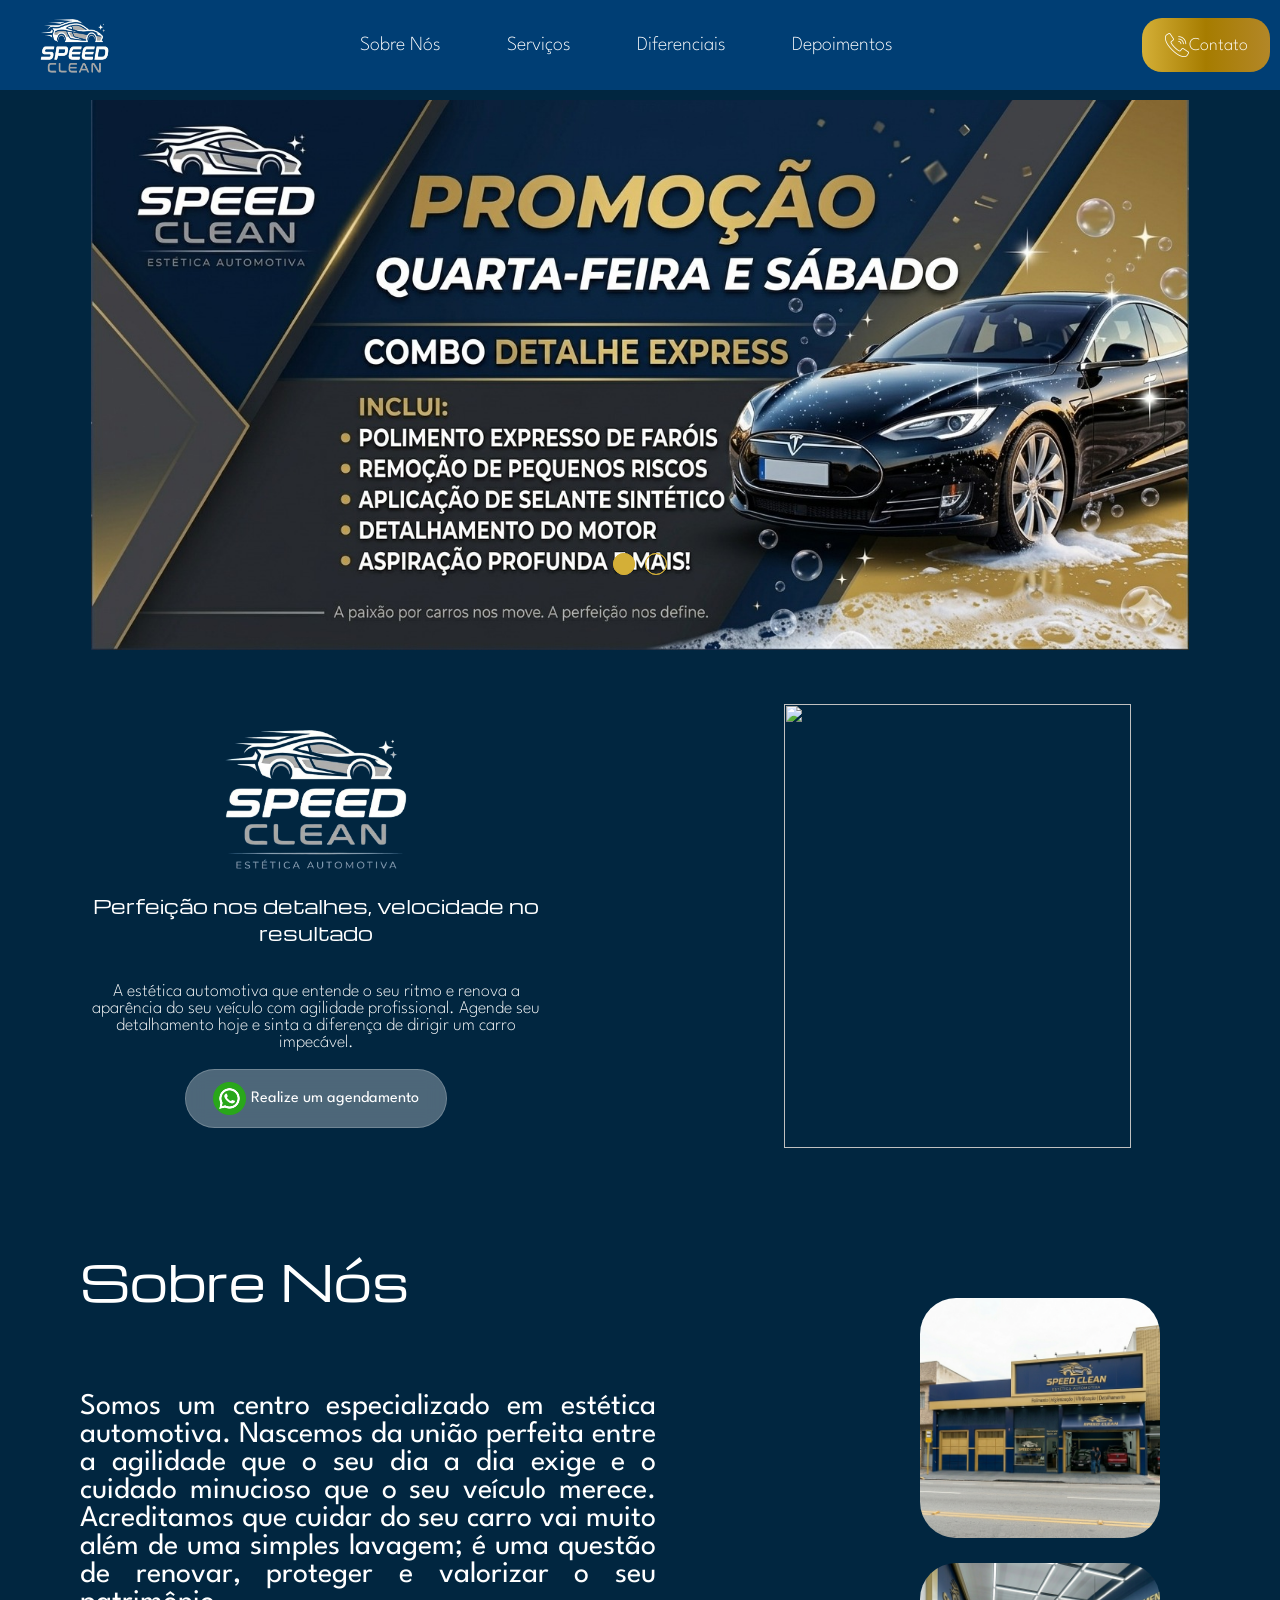
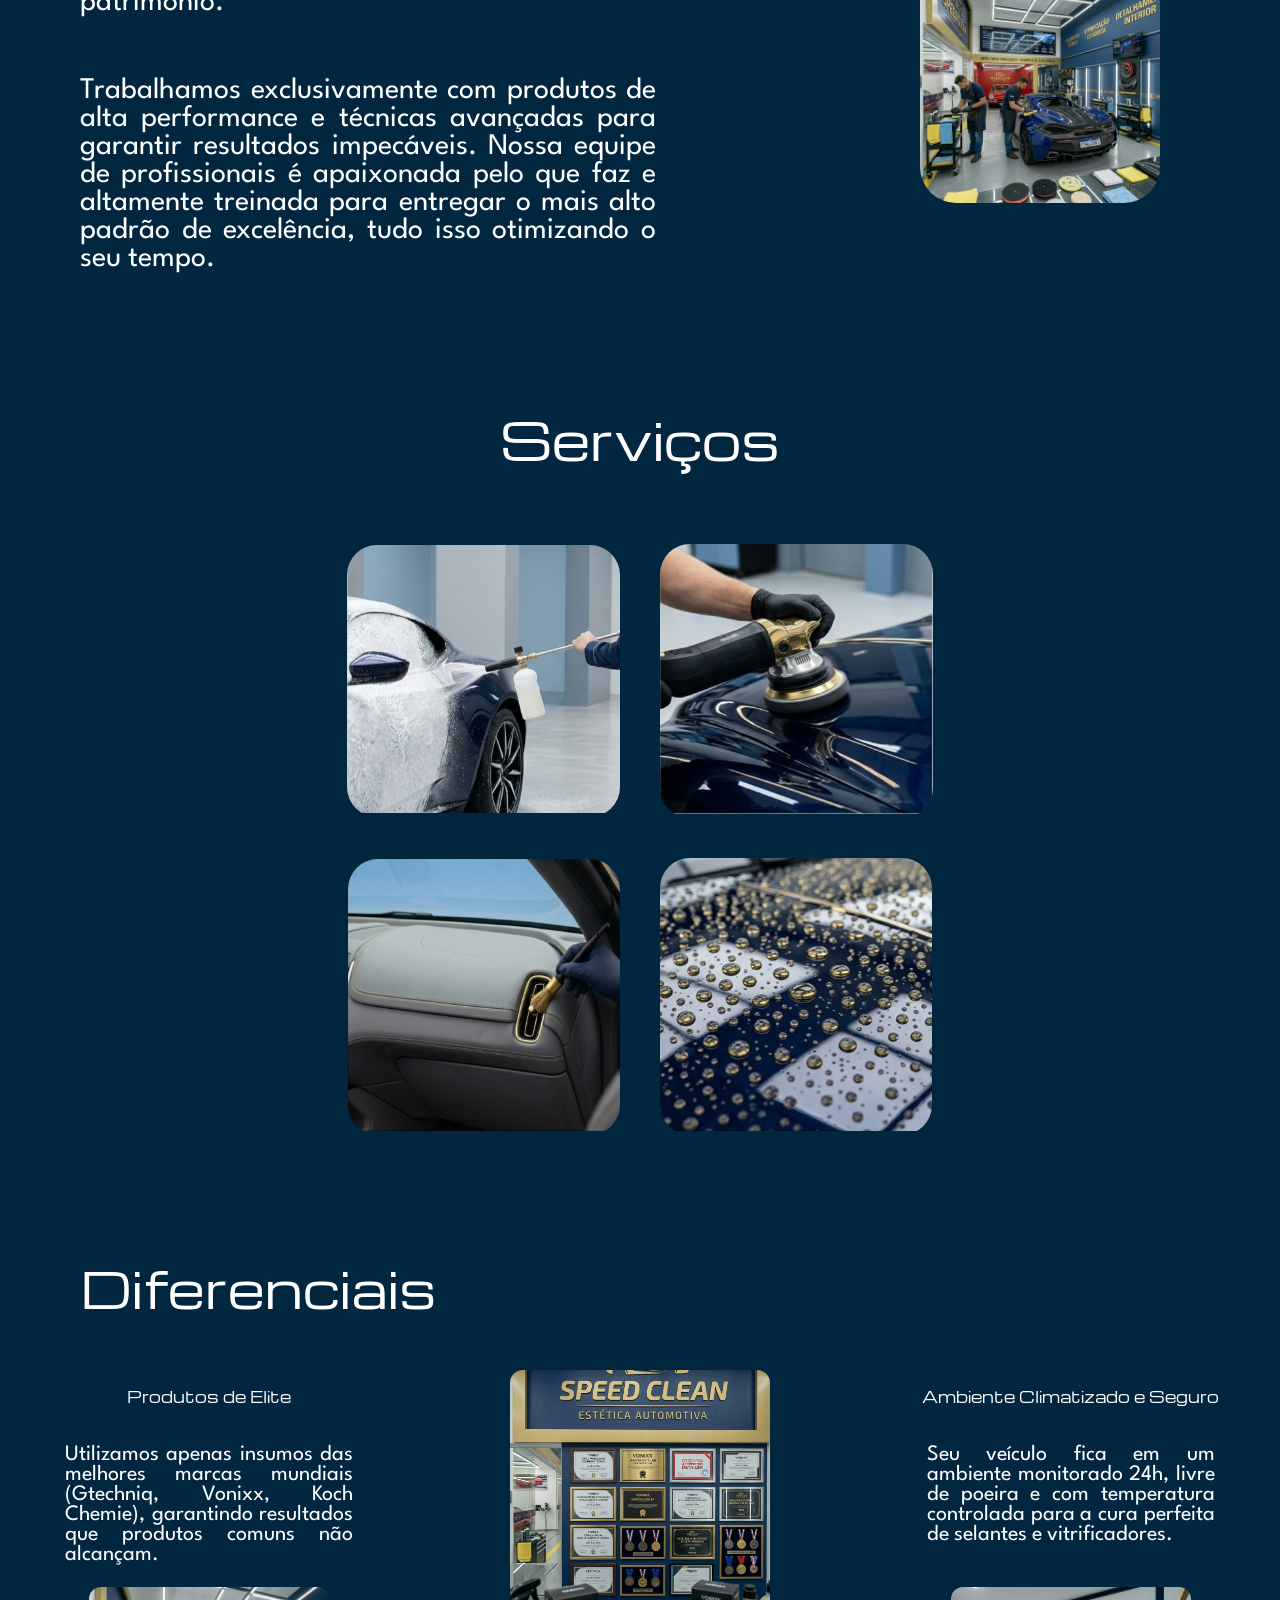
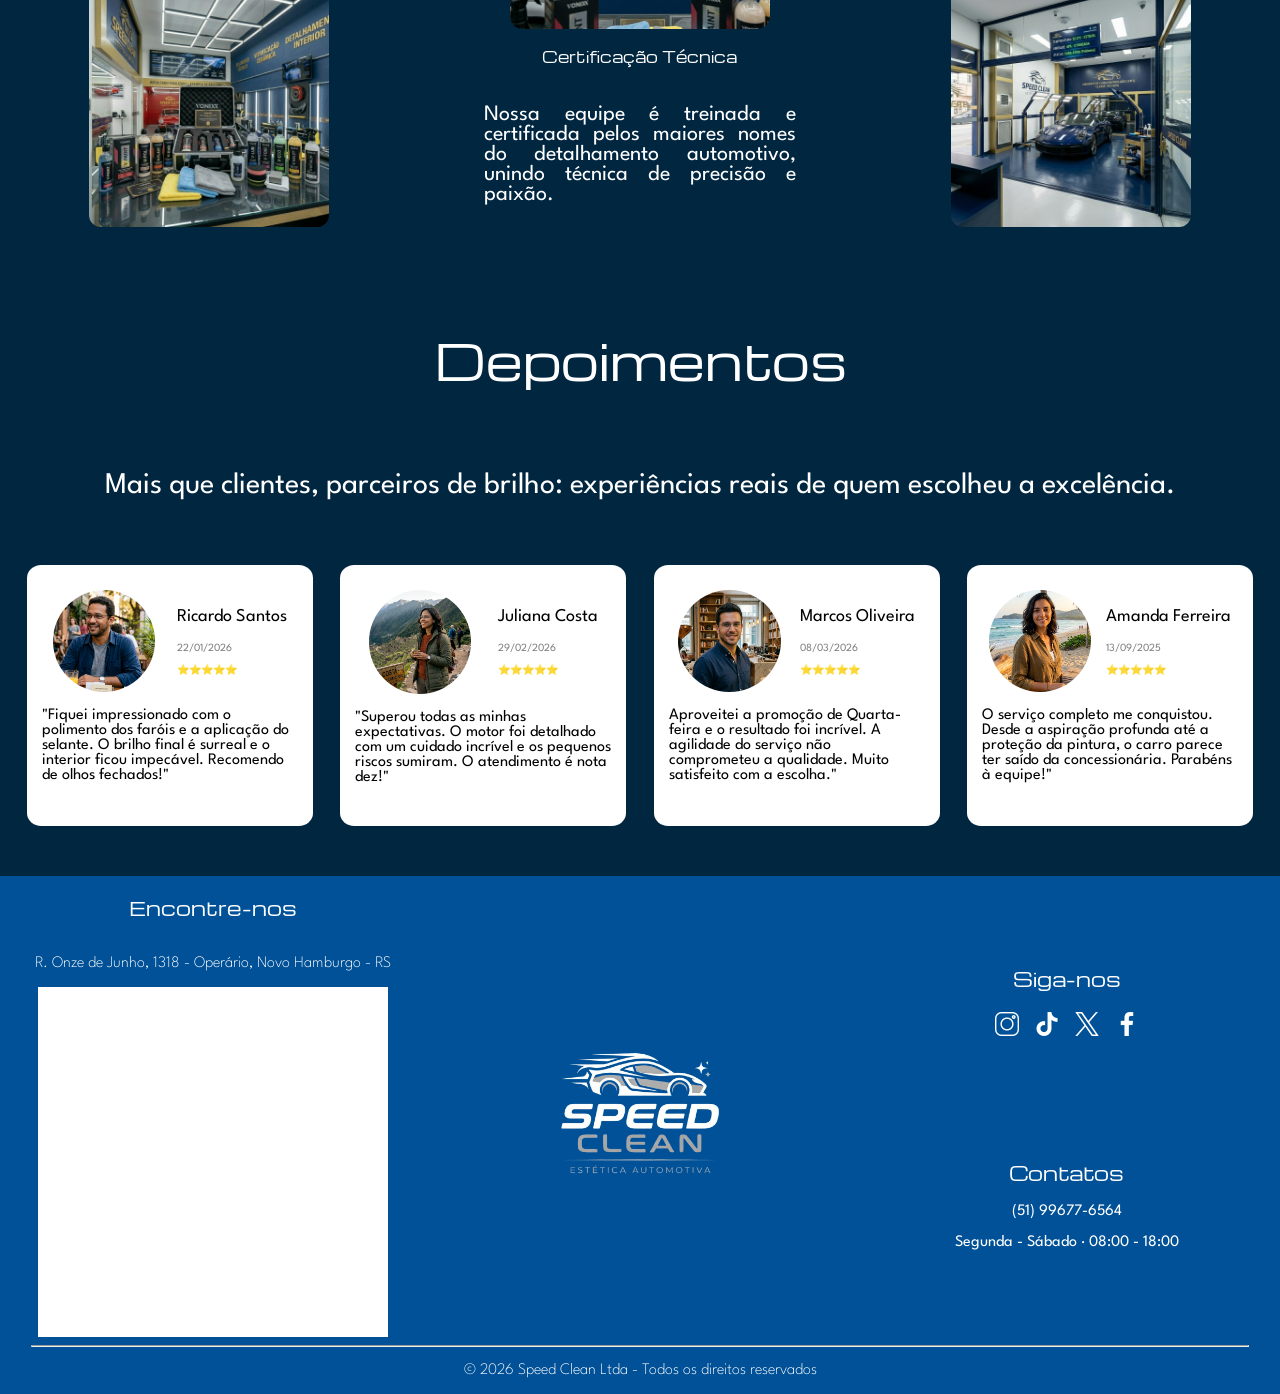
==== index.html @ b3f700a9 "alteracoes" ====
<!DOCTYPE html>
<html lang="pt-br">
<head>
    <meta charset="UTF-8">
    <meta name="viewport" content="width=device-width, initial-scale=1.0">
    <title>Speed Clean</title>
    <link rel="stylesheet" href="desktop.css">
    <link rel="stylesheet" href="mobile.css">
    <link rel="preconnect" href="https://fonts.googleapis.com">
    <link rel="preconnect" href="https://fonts.gstatic.com" crossorigin>
    <link href="https://fonts.googleapis.com/css2?family=Archivo+Black&family=League+Spartan:wght@100..900&family=Michroma&display=swap" rel="stylesheet">
    <link rel="stylesheet" href="https://fonts.googleapis.com/css2?family=Material+Symbols+Outlined:opsz,wght,FILL,GRAD@24,400,0,0&icon_names=menu" />
    <link rel="stylesheet" href="https://fonts.googleapis.com/css2?family=Material+Symbols+Rounded:opsz,wght,FILL,GRAD@24,400,0,0">
    <link rel="stylesheet" href="https://cdn.jsdelivr.net/npm/swiper@12/swiper-bundle.min.css"/>
    <script type="text/javascript">
              window.onload = function(){
              (function(d, script) {
              script = d.createElement('script');
              script.type = 'text/javascript';
              script.async = true;
              script.src = 'https://w.app/widget-v1/IRy5pf.js';
              d.getElementsByTagName('head')[0].appendChild(script);
              }(document));
              };
              </script>
</head>
<body>
    <section class="desktop">
        <header class="header">
            <div class="nav">
                <a href="index.html"><img src="images/logo_header.png" alt="logo_clara" class="logo"></a>
        
                <div class="menu">
                    <a href="#sobre-nos">Sobre Nós</a>
                    <a href="#servicos">Serviços</a>
                    <a href="#diferenciais">Diferenciais</a>
                    <a href="#depoimentos">Depoimentos</a>
                </div>
                <div class="contato"><img src="images/call.png" alt="contato"><a href="#footer">Contato</a></div>
            </div>
            <section class="slider">
                <div class="slider-content">
                    
                    <input type="radio" name="btn-radio" id="radio1">
                    <input type="radio" name="btn-radio" id="radio2">

                    <div class="slide-box primeiro">
                        <img class="img-desktop" src="images/promocao_1.jpg" alt="promoção1">
                    </div>
                    <div class="slide-box">
                        <img class="img-desktop" src="images/promocao_2.jpg" alt="promoção1">
                    </div>

                    <div class="nav-auto">
                        <div class="auto-btn1"></div>
                        <div class="auto-btn2"></div>
                    </div>

                    <div class="nav-manual">
                        <label for="radio1" class="manual-btn"></label>
                        <label for="radio2" class="manual-btn"></label>
                    </div>
                </div>
            </section>
        </header>

        <section class="pagina-inicial">
            <div class="pagina-inicial-left">
                <img src="images/logo-editada.png" alt="logo principal">
                <h1>Perfeição nos detalhes, velocidade no resultado</h1>
                <p>A estética automotiva que entende o seu ritmo e renova a aparência do seu veículo com agilidade profissional. Agende seu detalhamento hoje e sinta a diferença de dirigir um carro impecável.</p>
                <a href="https://api.whatsapp.com/send?phone=5519993027315&text=Ol%C3%A1%2C+quero+agendar+um+servi%C3%A7o%F0%9F%98%81" target="_blank">
                    <div class="button-agendamento"><img src="images/whatsapp.png" alt="ícone whatsapp"><p class="texto-padrao">Realize um agendamento</p></div>
                </a>
            </div>
            <div class="pagina-inicial-right">
                <img src="images/image.png" alt="">
            </div>
        </section>

        <section class="sobre-nos" id="sobre-nos">
            <div class="sobre-nos-texto">
                <h1>Sobre Nós</h1>
                <p>Somos um centro especializado em estética automotiva. Nascemos da união perfeita entre a agilidade que o seu dia a dia exige e o cuidado minucioso que o seu veículo merece. Acreditamos que cuidar do seu carro vai muito além de uma simples lavagem; é uma questão de renovar, proteger e valorizar o seu patrimônio.</p>
                <p>Trabalhamos exclusivamente com produtos de alta performance e técnicas avançadas para garantir resultados impecáveis. Nossa equipe de profissionais é apaixonada pelo que faz e altamente treinada para entregar o mais alto padrão de excelência, tudo isso otimizando o seu tempo.</p>
            </div>
            <div class="sobre-nos-containerimg">
                    <img src="images/fachada.png" alt="frente" class="sobre-nos-img">
                    <img src="images/interna.png" alt="interno" class="sobre-nos-img">
            </div>
        </section>
        
        <section class="servicos" id="servicos">
            <h1>Serviços</h1>
            <div class="cards">
                <div class="servicos-card-cima">
                    <div class="card">
                        <img src="images/image1-card.jpg" alt="Card 1" class="imagem">
                        <div class="sobreposicao">
                            <h3>Lavagem Técnica Profissional</h3>
                            <div class="button-saiba-mais"><a href="card1.html">Saiba Mais</a></div>
                        </div>
                    </div>
                    <div class="card">
                        <img src="images/card2.jpg" alt="Card 1" class="imagem">
                        <div class="sobreposicao">
                            <h3>Correção de Pintura e Polimento</h3>
                            <div class="button-saiba-mais"><a href="card2.html">Saiba Mais</a></div>
                        </div>
                    </div>
                </div>
                <div class="servicos-card-baixo">
                    <div class="card">
                        <img src="images/card3.jpg" alt="Card 1" class="imagem">
                        <div class="sobreposicao">
                            <h3>Higienização Interna e Detalhamento</h3>
                            <div class="button-saiba-mais"><a href="card3.html">Saiba Mais</a></div>
                        </div>
                    </div>
        
                    <div class="card">
                        <img src="images/card4.jpg" alt="Card 1" class="imagem">
                        <div class="sobreposicao">
                            <h3>Proteção de Pintura e Selagem</h3>
                            <div class="button-saiba-mais"><a href="card4.html">Saiba Mais</a></div>
                        </div>
                    </div>
                </div>
            </div>
        </section>

        <section class="diferenciais" id="diferenciais">
            <div class="diferenciais-h1">
                <h1>Diferenciais</h1>
            </div>
            <div class="conteiner-diferenciais">
                <div class="diferencial-fora">
                    <div>
                        <h1>Produtos de Elite</h1>
                        <p>Utilizamos apenas insumos das melhores marcas mundiais (Gtechniq, Vonixx, Koch Chemie), garantindo resultados que produtos comuns não alcançam.</p>
                    </div>
                    <div>
                        <img src="images/kitvonixx.png" alt="kitvonixx" class="img-diferencial">
                    </div>
                </div>
                <div class="diferencial-dentro">
                    <div>
                        <img src="images/certificados.png" alt="certificados" class="img-diferencial">
                    </div>
                    <div>
                        <h1>Certificação Técnica</h1>
                        <p>Nossa equipe é treinada e certificada pelos maiores nomes do detalhamento automotivo, unindo técnica de precisão e paixão.</p>
                    </div>
                </div>
                <div class="diferencial-fora">
                    <div>
                        <h1>Ambiente Climatizado e Seguro</h1>
                        <p>Seu veículo fica em um ambiente monitorado 24h, livre de poeira e com temperatura controlada para a cura perfeita de selantes e vitrificadores.</p>
                    </div>
                    <div>
                        <img src="images/climatizado.png" alt="climatizado" class="img-diferencial">
                    </div>
                </div>
            </div>
        </section>
        <section class="depoimentos" id="depoimentos">
            <div class="title-dep">
                <h1>Depoimentos</h1>
                <p>Mais que clientes, parceiros de brilho: experiências reais de quem escolheu a excelência.</p>
            </div>
            <div class="lista-dep">
                <div class="box-dep">
                    <div class="top-dep">
                         <img src="images/ronaldo.png" alt="cliente1">
                        <div>
                            <div>
                                <p>Ricardo Santos</p>
                            </div>
                            <div class="data-dep">
                                <p>22/01/2026</p>
                            </div>
                            <div class="stars">
                            <p>&#11088&#11088&#11088&#11088&#11088</p>
                            </div>
                        </div>
                    </div>
                    <div class="low-dep">
                        <p> "Fiquei impressionado com o polimento dos faróis e a aplicação do selante. O brilho final é surreal e o interior ficou impecável. Recomendo de olhos fechados!"</p>
                    </div>
                </div>
                <div class="box-dep">
                    <div class="top-dep">
                         <img src="images/juliana.png" alt="cliente1">
                        <div>
                            <div>
                                <p>Juliana Costa</p>
                            </div>
                            <div class="data-dep">
                                <p>29/02/2026</p>
                            </div>
                            <div class="stars">
                            <p>&#11088&#11088&#11088&#11088&#11088</p>
                            </div>
                        </div>
                    </div>
                    <div class="low-dep">
                        <p> "Superou todas as minhas expectativas. O motor foi detalhado com um cuidado incrível e os pequenos riscos sumiram. O atendimento é nota dez!"</p>
                    </div>
                </div>
                <div class="box-dep">
                    <div class="top-dep">
                         <img src="images/marcos.png" alt="cliente1">
                        <div>
                            <div>
                                <p>Marcos Oliveira</p>
                            </div>
                            <div class="data-dep">
                                <p>08/03/2026</p>
                            </div>
                            <div class="stars">
                            <p>&#11088&#11088&#11088&#11088&#11088</p>
                            </div>
                        </div>
                    </div>
                    <div class="low-dep">
                        <p> Aproveitei a promoção de Quarta-feira e o resultado foi incrível. A agilidade do serviço não comprometeu a qualidade. Muito satisfeito com a escolha."</p>
                    </div>
                </div>
                <div class="box-dep">
                    <div class="top-dep">
                         <img src="images/amanda.png" alt="cliente1">
                        <div>
                            <div>
                                <p>Amanda Ferreira</p>
                            </div>
                            <div class="data-dep">
                                <p>13/09/2025</p>
                            </div>
                            <div class="stars">
                            <p>&#11088&#11088&#11088&#11088&#11088</p>
                            </div>
                        </div>
                    </div>
                    <div class="low-dep">
                        <p> O serviço completo me conquistou. Desde a aspiração profunda até a proteção da pintura, o carro parece ter saído da concessionária. Parabéns à equipe!"</p>
                    </div>
                </div>
            </div>
        </section>
        <section class="footer" id="footer">
            <div class="top-footer">
                <div class="text-footer loc-footer">
                    <h1>Encontre-nos</h1>
                    <p>R. Onze de Junho, 1318 - Operário, Novo Hamburgo - RS</p>
                    <div class="mapBox"><iframe src="https://www.google.com/maps/embed?pb=!1m16!1m12!1m3!1d1308.220180886488!2d-46.79196967617632!3d-21.965076821079567!2m3!1f0!2f0!3f0!3m2!1i1024!2i768!4f13.1!2m1!1sunifae!5e0!3m2!1spt-BR!2sbr!4v1776977293264!5m2!1spt-BR!2sbr" width="350" height="350" style="border:0;" allowfullscreen="" loading="lazy" referrerpolicy="no-referrer-when-downgrade"></iframe></div>
                </div>
        
                    <img src="images/logo.png" alt="logo-footer"  class="logo-footer">
        
                <div class="text-footer contact-footer">
                    <div>
                        <h1>Siga-nos</h1>
                        <button class="rede-social"><a href="https://www.instagram.com/" target="_blank"><img src="images/instagram.png" alt="instagram" ></a></button>
                        <button class="rede-social"><a href="https://www.tiktok.com/pt-BR/" target="_blank"><img src="images/tik-tok.png" alt="tiktok"></a></button>
                        <button class="rede-social"><a href="https://x.com/" target="_blank"><img src="images/twitter.png" alt="twitter"></button></a>
                        <button class="rede-social"><a href="https://www.facebook.com/?locale=pt_BR" target="_blank"><img src="images/facebook.png" alt="facebook"></a></button>
                    </div>
                <div>
                    <h1>Contatos</h1>
                    <p>(51) 99677-6564</p>
                    <p>Segunda - Sábado · 08:00 - 18:00</p>
                </div>
                </div>

                
                
            </div>
            <div class="low-footer">
                <hr class="hr">
                <p> &copy 2026 Speed Clean Ltda - Todos os direitos reservados</p>
            </div>
        </section>
        <script src="script.js"></script>
    </section>


    <!-- MOBILE -->
    <section class="mobile">
        <header class="header">
            <div class="nav">
                <a href="index.html"><img src="images/logo_header.png" alt="logo_clara" class="logo"></a>
                <div class="material-symbols-outlined" id="burguer" onclick="clickMenu()">menu</div>
                <div class="menu_hamburguer" id="itens">
                        <a href="#sobre-nos">Sobre Nós</a>
                        <a href="#servicos">Serviços</a>
                        <a href="#diferenciais">Diferenciais</a>
                        <a href="#depoimentos">Depoimentos</a>
                </div>
            </div> 
        </header>

        <section class="pagina-inicial">
             <section class="carrossel">
                <div class="grupo">
                    <div class="card-carrossel"><img class="img-mobile" src="images/promocao1_mobile.jpg" alt="promocao1"></div>
                    <div class="card-carrossel"><img class="img-mobile" src="images/promocao2_mobile.jpg" alt="promocao2"></div>
                    <div class="card-carrossel"><img class="img-mobile" src="images/promocao1_mobile.jpg" alt="promocao1"></div>
                    <div class="card-carrossel"><img class="img-mobile" src="images/promocao2_mobile.jpg" alt="promocao2"></div>
                </div>
                  <div aria-hidden class="grupo">
                      <div class="card-carrossel"><img class="img-mobile" src="images/promocao1_mobile.jpg" alt="promocao1"></div>
                      <div class="card-carrossel"><img class="img-mobile" src="images/promocao2_mobile.jpg" alt="promocao2"></div>
                       <div class="card-carrossel"><img class="img-mobile" src="images/promocao1_mobile.jpg" alt="promocao1"></div>
                       <div class="card-carrossel"><img class="img-mobile" src="images/promocao2_mobile.jpg" alt="promocao2"></div>
                </div>
            </section>
            <div class="pagina-inicial-right">
                <img src="images/fotoinicial-mobile.png" alt="">
            </div>
        </section>
        
        <section class="sobre-nos" id="sobre-nos">
            <div class="sobre-nos-texto">
                <h1>Sobre Nós</h1>
                <p>Somos um centro especializado em estética automotiva. Nascemos da união perfeita entre a agilidade que o seu dia a dia exige e o cuidado minucioso que o seu veículo merece. Acreditamos que cuidar do seu carro vai muito além de uma simples lavagem; é uma questão de renovar, proteger e valorizar o seu patrimônio.</p>
                <p>Trabalhamos exclusivamente com produtos de alta performance e técnicas avançadas para garantir resultados impecáveis. Nossa equipe de profissionais é apaixonada pelo que faz e altamente treinada para entregar o mais alto padrão de excelência, tudo isso otimizando o seu tempo.</p>
            </div>
        </section>

        <section class="servicos" id="servicos">
            <h1>Serviços</h1>
            
            <div class="cards">
                    <div class="card">
                        <h3>Lavagem Técnica Profissional</h3>
                        <a href="card1.html"><img src="images/image1-card.jpg" alt="Card 1" class="imagem"></a>
                    </div>
                    <div class="card">
                        <h3>Correção de Pintura e Polimento</h3>
                        <a href="card2.html"><img src="images/card2.jpg" alt="Card 1" class="imagem"></a>
                    </div>
                    <div class="card">
                        <h3>Higienização Interna e Detalhamento</h3>
                        <a href="card3.html"><img src="images/card3.jpg" alt="Card 1" class="imagem"></a>
                    </div>
        
                    <div class="card">
                        <h3>Proteção de Pintura e Selagem</h3>
                        <a href="card4.html"><img src="images/card4.jpg" alt="Card 1" class="imagem"></a>
                    </div>
                </div>

          </div>  
        </section>
        
         <section class="diferenciais" id="diferenciais">
            <div class="diferenciais-h1">
                <h1>Diferenciais</h1>
            </div>
            <div class="conteiner-diferenciais">
                <div class="diferencial-fora">
                    <div>
                        <h1>Produtos de Elite</h1>
                            <div>
                                <img src="images/kitvonixx.png" alt="kitvonixx" class="img-diferencial">
                            </div>
                        <p>Utilizamos apenas insumos das melhores marcas mundiais (Gtechniq, Vonixx, Koch Chemie), garantindo resultados que produtos comuns não alcançam.</p>
                    </div>
                    
                </div>
                <div class="diferencial-dentro">
                    
                    <div>
                        <h1>Certificação Técnica</h1>
                            <div>
                                <img src="images/certificados.png" alt="certificados" class="img-diferencial">
                            </div>
                        <p>Nossa equipe é treinada e certificada pelos maiores nomes do detalhamento automotivo, unindo técnica de precisão e paixão.</p>
                    </div>
                </div>
                <div class="diferencial-fora">
                    <div>
                        <h1>Ambiente Climatizado e Seguro</h1>
                            <div>
                                <img src="images/climatizado.png" alt="climatizado" class="img-diferencial">
                            </div>
                        <p>Seu veículo fica em um ambiente monitorado 24h, livre de poeira e com temperatura controlada para a cura perfeita de selantes e vitrificadores.</p>
                    </div>
                    
                </div>
            </div>
        </section>
         
        <section class="depoimentos-mobile" id="depoimentos">
            <div class="title-dep">
                <h1>Depoimentos</h1>
                <p>Mais que clientes, parceiros de brilho: experiências reais de quem escolheu a excelência.</p>
            </div>

            <!-- <div class="container swiper">
                <div class="card-wrapper">
                    <ul class="card-list swiper-wrapper">
                        <li class="card-item swiper-slide">
                            <div class="box-dep">
                                <div class="top-dep">
                                        <img src="images/ronaldo.png" alt="cliente1">
                                    <div>
                                        <div>
                                            <p>Ricardo Santos</p>
                                        </div>
                                        <div class="data-dep">
                                            <p>22/01/2026</p>
                                        </div>
                                        <div class="stars">
                                            <p>&#11088&#11088&#11088&#11088&#11088</p>
                                        </div>
                                    </div>
                                </div>
                                <div class="low-dep">
                                <p> "Fiquei impressionado com o polimento dos faróis e a aplicação do selante. O brilho final é surreal e o interior ficou impecável. Recomendo de olhos fechados!"</p>
                                </div>
                            </div>                         
                        </li>
                        <li class="card-item swiper-slide">
                            <div class="box-dep">
                                <div class="top-dep">
                                        <img src="images/juliana.png" alt="cliente2">
                                    <div>
                                        <div>
                                            <p>Juliana Costa</p>
                                        </div>
                                        <div class="data-dep">
                                            <p>29/02/2026</p>
                                        </div>
                                        <div class="stars">
                                            <p>&#11088&#11088&#11088&#11088&#11088</p>
                                        </div>
                                    </div>
                                </div>
                                <div class="low-dep">
                                <p> "Superou todas as minhas expectativas. O motor foi detalhado com um cuidado incrível e os pequenos riscos sumiram. O atendimento é nota dez!"</p>
                                </div>
                            </div>                         
                        </li>
                        <li class="card-item swiper-slide">
                            <div class="box-dep">
                                <div class="top-dep">
                                        <img src="images/marcos.png" alt="cliente1">
                                    <div>
                                        <div>
                                            <p>Marcos Oliveira</p>
                                        </div>
                                        <div class="data-dep">
                                            <p>08/03/2026</p>
                                        </div>
                                        <div class="stars">
                                            <p>&#11088&#11088&#11088&#11088&#11088</p>
                                        </div>
                                    </div>
                                </div>
                                <div class="low-dep">
                                <p> "Aproveitei a promoção de Quarta-feira e o resultado foi incrível. A agilidade do serviço não comprometeu a qualidade. Muito satisfeito com a escolha."</p>
                                </div>
                            </div>                         
                        </li>
                        <li class="card-item swiper-slide">
                            <div class="box-dep">
                                <div class="top-dep">
                                        <img src="images/amanda.png" alt="cliente1">
                                    <div>
                                        <div>
                                            <p>Amanda Ferreira</p>
                                        </div>
                                        <div class="data-dep">
                                            <p>13/09/2025</p>
                                        </div>
                                        <div class="stars">
                                            <p>&#11088&#11088&#11088&#11088&#11088</p>
                                        </div>
                                    </div>
                                </div>
                                <div class="low-dep">
                                <p> "O serviço completo me conquistou. Desde a aspiração profunda até a proteção da pintura, o carro parece ter saído da concessionária. Parabéns à equipe!"</p>
                                </div>
                            </div>                         
                        </li>
                    </ul>

                    <div class="swiper-pagination"></div>
                </div>
            </div> -->
            
            <div class="lista-dep">
                 <div class="box-dep">
                    <div class="top-dep">
                         <img src="images/ronaldo.png" alt="cliente1">
                        <div>
                            <div>
                                <p>Ricardo Santos</p>
                            </div>
                            <div class="data-dep">
                                <p>22/01/2026</p>
                            </div>
                            <div class="stars">
                            <p>&#11088&#11088&#11088&#11088&#11088</p>
                            </div>
                        </div>
                    </div>
                    <div class="low-dep">
                        <p> "Fiquei impressionado com o polimento dos faróis e a aplicação do selante. O brilho final é surreal e o interior ficou impecável. Recomendo de olhos fechados!"</p>
                    </div>
                </div>


                <div class="box-dep">
                    <div class="top-dep">
                         <img src="images/juliana.png" alt="cliente1">
                        <div>
                            <div>
                                <p>Juliana Costa</p>
                            </div>
                            <div class="data-dep">
                                <p>29/02/2026</p>
                            </div>
                            <div class="stars">
                            <p>&#11088&#11088&#11088&#11088&#11088</p>
                            </div>
                        </div>
                    </div>
                    <div class="low-dep">
                        <p> "Superou todas as minhas expectativas. O motor foi detalhado com um cuidado incrível e os pequenos riscos sumiram. O atendimento é nota dez!"</p>
                    </div>
                </div>
                <div class="box-dep">
                    <div class="top-dep">
                         <img src="images/marcos.png" alt="cliente1">
                        <div>
                            <div>
                                <p>Marcos Oliveira</p>
                            </div>
                            <div class="data-dep">
                                <p>08/03/2026</p>
                            </div>
                            <div class="stars">
                            <p>&#11088&#11088&#11088&#11088&#11088</p>
                            </div>
                        </div>
                    </div>
                    <div class="low-dep">
                        <p> Aproveitei a promoção de Quarta-feira e o resultado foi incrível. A agilidade do serviço não comprometeu a qualidade. Muito satisfeito com a escolha."</p>
                    </div>
                </div>
                <div class="box-dep">
                    <div class="top-dep">
                         <img src="images/amanda.png" alt="cliente1">
                        <div>
                            <div>
                                <p>Amanda Ferreira</p>
                            </div>
                            <div class="data-dep">
                                <p>13/09/2025</p>
                            </div>
                            <div class="stars">
                            <p>&#11088&#11088&#11088&#11088&#11088</p>
                            </div>
                        </div>
                    </div>
                    <div class="low-dep">
                        <p> O serviço completo me conquistou. Desde a aspiração profunda até a proteção da pintura, o carro parece ter saído da concessionária. Parabéns à equipe!"</p>
                    </div>
                </div>
            </div> 
        </section>
        <section class="footer" id="footer">
            <div class="top-footer">
                
                <div class="text-footer">
                    <h1>Contatos</h1>
                    <p>(51) 99677-6564</p>
                    <p>Segunda - Sábado · 08:00 - 18:00</p>
                    <button class="rede-social"><a href="https://www.instagram.com/" target="_blank"><img src="images/instagram.png" alt="instagram" ></a></button>
                    <button class="rede-social"><a href="https://www.tiktok.com/pt-BR/" target="_blank"><img src="images/tik-tok.png" alt="tiktok"></a></button>
                    <button class="rede-social"><a href="https://x.com/" target="_blank"><img src="images/twitter.png" alt="twitter"></button></a>
                    <button class="rede-social"><a href="https://www.facebook.com/?locale=pt_BR" target="_blank"><img src="images/facebook.png" alt="facebook"></a></button>
                </div>
        
                <div class="text-footer map-footer">
                    <h1>Encontre-nos</h1>
                    <p>R. Onze de Junho, 1318 - Operário, Novo Hamburgo - RS</p>
                    <div class="mapBox"><iframe src="https://www.google.com/maps/embed?pb=!1m16!1m12!1m3!1d1308.220180886488!2d-46.79196967617632!3d-21.965076821079567!2m3!1f0!2f0!3f0!3m2!1i1024!2i768!4f13.1!2m1!1sunifae!5e0!3m2!1spt-BR!2sbr!4v1776977293264!5m2!1spt-BR!2sbr" width="350" height="350" style="border:0;" allowfullscreen="" loading="lazy" referrerpolicy="no-referrer-when-downgrade"></iframe></div>
                </div>
            </div>
            <div class="low-footer">
                <hr class="hr">
                <p> &copy 2026 Speed Clean Ltda - Todos os direitos reservados</p>
            </div>
        </section>
        
    </section>
    <script src="https://cdn.jsdelivr.net/npm/swiper@12/swiper-bundle.min.js"></script>
<script src="script.js"></script>

</body>
</html>
---- desktop.css ----
@charset "UTF-8";
@media screen and (min-width: 769px){
  
  .mobile{
      display: none;
    }

    html {
  scroll-behavior: smooth;
}

  body{
    width: 100%; 
    margin: 0px;
    background-color: #000000;
    color: white; 
 }


  .header{
    background-color: rgb(19, 19, 61);
  }

  .nav{
    background-color: #003E74;
    position: fixed;
    width: 100%;
    height: 10%;
    z-index: 100; 
    display: flex;
    flex-direction: row wrap;
    justify-content: space-between;
    font-family: "League Spartan", sans-serif;
    font-optical-sizing: auto;
    font-weight: 200;
    font-style: normal;
    align-items: center;
    width: 100%;
  }

  .logo{
    width: 70px;
    height: 60px ;
    padding: 0 0 0 40px;
  }

  .menu{
    display: flex;
    align-items: center;
    gap: 30px;
  }

  .nav > a{
    display: flex;
  }

  .menu > a{
    text-decoration: none;
    color: white;
    font-size: 20px;
    padding: 18px;
    transition: transform 0.2s ease;
  }

  .menu > a:hover{
    transform: scale(1.2);
  }

  .contato{
    display: flex;
    justify-content: center;
    align-items: center;
    background: linear-gradient(to right, #D4AF37, #A67C00, #b38728);
    border-radius: 20px;
    color: white;
    font-size: large;
    width: 10%;
    height: 60%;
    margin-right: 10px;
    transition: transform 0.2s ease;
  }

  .contato:hover{
    transform: scale(1.1);
  }

  .contato > a{
    text-decoration: none;
    color: white;
  }

  .slider{
    margin: 0 auto;
    width: 100%;
    height: auto;
    padding: 100px 0px 0px 0px ;
    overflow: hidden;
    background-color: #012640;
  }

  .slider-content{
    width: 400%;
    height: auto;
    display: flex;
    animation-direction: alternate;
  }

  .slider-content input{
    display: none;
  }

  .slide-box{
    width: 25%;
    height: auto;
    position: relative;
    text-align: center;
    transition: 1s;
  }

  .nav-manual, .nav-auto{
    position: absolute;
    width: 100%;
    margin-top: 35%;
    display: flex;
    justify-content: center;
  }

  .nav-manual .manual-btn, .nav-auto div{
    border: 1px solid #D4AF37;
    padding: 10px;
    border-radius: 50%;
    margin: 5px;
    cursor: pointer;
    transition: 0.2s;
  }

  .nav-manual .manual-btn:hover{
    background-color: #D4AF37;
  }

  .img-desktop{
    height: 550px;
  }

  #radio1:checked ~ .nav-auto .auto-btn1, #radio2:checked ~ .nav-auto .auto-btn2{
    background-color: #D4AF37;
  }

  #radio1:checked ~ .primeiro{
    margin-left: 0%;
  }

  #radio2:checked ~ .primeiro{
    margin-left: -25%;
  }

  body{
    width: 100%; 
    margin: 0px;
      background-color: #012640;
      color: white;
      
  }

  .pagina-inicial{
      margin: 50px 0px;
      width: 100%;
      display: flex;
      flex-direction: row wrap;
      justify-content: space-between;
  }

  .pagina-inicial-left{
    display: flex;
    flex-direction: column;
    justify-content: center;
    align-items: center;
    text-align: center;
    padding: 20px 20px 20px 80px;
    width: 40%;
  }

  .pagina-inicial-left > p{
    font-weight: 200;
    font-size: 18px;
  }

  .button-agendamento{
      background-color: rgba(255, 255, 255, 0.3);
      backdrop-filter: blur(10px); 
      border: 1px solid rgba(255, 255, 255, 0.2);
      border-radius: 30px;
      display: flex;
      align-items: center;
      justify-content: center;
      padding: 5px;
      gap: 5px;
      transition: transform 0.2s ease;
  }

  .pagina-inicial-left > a > .button-agendamento{
    width: 250px;
  }

  .button-agendamento:hover{
    transform: scale(1.15);
  }

  .titulo-principal > h1{
      display: flex;
      align-self: center;
      justify-content: center;
  }

  .button-agendamento > img{
    width: 13%;
  }

  .pagina-inicial-left > img{
    width: 40%;
  }

  .pagina-inicial-left> a{
    text-decoration: none;
    color: white;
  }

  .pagina-inicial-right{
    display: flex;
    flex-direction: row;
    justify-content: flex-end;
    align-items: center;
    width: 60%;

  }

  .pagina-inicial-right > img{
    width: 70%;
    height: 100%;
  }

  /* SERVIÇOS */
  .servicos{
    display: flex;
    flex-flow: column;
    align-items: center;
    justify-content: space-evenly;
    margin: 50px 0px;
    width: 100%
  }

  .servicos h1{
    font-size: 50px;
  }

  .cards{
    display: flex;
    flex-direction: column;
    align-items: center;
    justify-content: center;
  }

  .servicos-card-cima{
      display: flex;
      justify-content: center;
      align-items: center;
  }

  .servicos-card-baixo{
      display: flex;
      flex-direction: row;
      justify-content: center;
      align-items: center;
  }

  .card {
      position: relative;
      width: 30%;
      height: 30%;
      overflow: hidden;
      cursor: pointer;
      border-radius: 30px;
      margin: 20px;
  }

  .imagem {
      width: 100%;
      height: 100%;
      object-fit: cover;
      transition: transform 0.5s ease;
  }

  .sobreposicao {
      position: absolute;
      top: 0;
      left: 0;
      width: 100%;
      height: 100%;
      background-color: rgba(0, 0, 0, 0.7); 
      color: white;
      display: flex;
      flex-direction: column;
      justify-content: center;
      align-items: center;
      text-align: center;
      opacity: 0; 
      transition: opacity 0.5s ease; 
  }

  .button-saiba-mais > a{
    text-decoration: none;
    color: white;
  }

  .card:hover .sobreposicao {
      opacity: 1; 
  }

  .card:hover .imagem {
      transform: scale(1.1); 
  }

  .button-saiba-mais{
      background-color: rgba(255, 255, 255, 0.3);
      backdrop-filter: blur(10px); 
      border: 1px solid rgba(255, 255, 255, 0.2);
      border-radius: 30px;
      display: flex;
      align-items: center;
      justify-content: center;
      padding: 5px;
      gap: 5px;
      width: 40%;
  }

  .servicos-saiba-mais{
    width: 100%;
    display: flex;
    flex-direction: column;
    justify-content: space-between;
    align-items: center;
    padding: 110px 0px 0px 0px;
    text-align: center;
  }

  .servicos-info{
    display: flex;
    flex-direction: row;
    justify-content: space-between;
  }

  .servicos-left{
    display: flex;
    flex-direction: column;
    align-items: center;
    justify-content: center;
    border: 2px solid #D4AF37; 
    border-radius: 30px; 
    box-shadow: 0 0 10px rgba(212, 175, 55, 0.3);
    background-color: transparent;
    width: 30%;
  }

  .imagem-card1{
    width: 100%;
    border-radius: 30px;

  }

  .preco{
    display: flex;
    flex-flow: row;
    align-items: flex-end;
    font-size: 30px;
  }

  .servicos-rigth{
    display: flex;
    flex-direction: column;
    align-items: center;
    justify-content: center;
    padding: 0px 0px 0px 50px;
  }

  .servicos-rigth > h1{
    margin: 40px;
  }

  .informacoes{
    display: flex;
    flex-direction: column;
    text-align: start;
    justify-content: flex-start;
    font-size: 20px;
  }

  .nossos-trabalhos{
    width: 100%;
    text-align: center;
    padding: 0px 0px 50px 0px;
  }

  .fotos-trabalhos{
    width: 100%;
    display: flex;
    flex-direction: row;
    justify-content: space-evenly;
  }

  .image-trabalho{
    width: 50%;
    height: 100%;
    border-radius: 30px;
  }

  .agendamento > img{
    width: 30%;
    height: 40%;
  }

  .botoes{
    display: flex;
    flex-direction: row;
    justify-content: center;
    align-items: center;
    gap: 20px;
    height: 100px;
  }

  .botao-agendar{
    display: flex;
    align-items: center;
    justify-content: center;
    background: linear-gradient(to right, #D4AF37, #A67C00, #b38728);
    border-radius: 30px;
    height: 40%;
    width: 100px;
  }

  .botao-voltar{
    display: flex;
    align-items: center;
    justify-content: center;
    background: linear-gradient(to right, #D4AF37, #A67C00, #b38728);
    border-radius: 30px;
    height: 40%;
    width: 100px;
  }

  .botao-agendar > a{
    text-decoration: none;
    color: white;
    font-size: 20px;
  }

  .botao-voltar > a{
    text-decoration: none;
    color: white;
    font-size: 20px;
  }

  .agendamento{
    display: flex;
    justify-content: center;
    align-items: center;
    width: 100%;
    padding: 100px 0px 0px 0px;
  }

  .agendamentos-left{
    display: flex;
    flex-direction: column;
    justify-content: flex-start;
    align-items: flex-start;
    padding: 0px 30px 0px;
  }

  .imagem-agendamento img{
    width: 90%;
    padding: 0px 0px 20px 0px;
  }

  .agendamentos-left > p{
    font-size: 20px;
    text-align: center;
  }

  .agendamentos-left > h1{
    font-size: 40px;
    text-align: center;
  }

  .formulario{
    display: flex;
    justify-content: center;
    align-items: center;
    flex-direction: column;
    background-color: #004080; 
    color: rgb(255, 255, 255);
    padding: 30px;
    border-radius: 30px;
    margin: 50px 50px 50px 50px;
  }

  .container-formulario {
    padding: 30px;
    border-radius: 20px;
    width: 350px;
  }

  label {
    display: block;
    color: white;
    margin-bottom: 5px;
    font-size: 14px;
    text-align: flex-start;
  }

  .campo {
    margin-bottom: 20px;
  }

  input, select, textarea {
    width: 100%;
    padding: 12px;
    border-radius: 12px;
    border: none;
    outline: none;
    box-sizing: border-box; 
  }

  .btn-confirmar {
    background-color: #c5a044; 
    color: white;
    text-decoration: none;
    border: none;
    padding: 12px 0;
    width: 60%;
    display: flex;
    align-items: center;
    justify-content: center;
    margin: 0 auto;
    border-radius: 20px;
    cursor: pointer;
    transition: 0.3s;
  }

  .btn-confirmar:hover {
    background-color: #a38535;
    transform: scale(1.1);
  }

  /* footer */
  .footer{
    margin: 0px 0px 0px 0px; 
    background-color: #005197;
      color: white;  
      width: 100%;

      display: flex;
      flex-flow: column nowrap;
      justify-content: center;
      align-items: center;
  }

  .top-footer{
    width: 100%;
    display: flex;
    flex-flow: row nowrap;
    justify-content: space-around;
    align-items: center;
    text-align: center;
  }

  .logo-footer{
    width: 30%;
  }

  .text-footer{
    width: 30%;
  }

  .text-footer > h1{
    font-family: "Michroma", sans-serif;
    font-weight: 100;
    font-style: normal;
  }
  
  .text-footer > p{
    font-family: "League Spartan", sans-serif;
    font-optical-sizing: auto;
    font-weight: 200;
    font-style: normal;
  }
  
  .rede-social{
    background-color: transparent;
    border: none;
  }

  .low-footer{
    width: 100%;
    align-items: center;
    font-family: "League Spartan", sans-serif;
    font-optical-sizing: auto;
    font-weight: 200;
    font-style: normal;
  }

  .low-footer > p{
    display: flex;
    flex-flow: row nowrap;
    justify-content: center;
  }

  .hr{
    max-width: 95%;
  }

  .michroma-regular {
    font-family: "Michroma", sans-serif;
    font-weight: 400;
    font-style: normal;
  }

  .archivo-black-regular {
    font-family: "Archivo Black", sans-serif;
    font-weight: 400;
    font-style: normal;
  }

  .league-spartan-uniquifier {
    font-family: "League Spartan", sans-serif;
    font-optical-sizing: auto;
    font-weight: weight;
    font-style: normal;
  }


  .promocao{
    display: flex;
    justify-content: center;
    align-items: center;
    background-color: #012640;
    padding: 110px 0px 0px 0px;
  }

  .promocao > img{
    max-width: 70%;
  }

  .sobre-nos{
    width: 100%;
    margin: 50px 0px;
    
    display: flex;
    flex-flow: row nowrap;
    justify-content: flex-end;
  }

  .sobre-nos-texto{
    width: 60%;
    display: flex;
    flex-flow: column nowrap;
    justify-content: center;
    align-items: flex-start;
    text-align: left;
    padding-left: 80px;
  }

  .sobre-nos-texto > h1{
    font-size: 48px;
  }

  .sobre-nos-texto > p{
    font-size: 30px;
    width: 80%;
    text-align: justify;
  }

  .sobre-nos-containerimg{
    width: 40%;
    display: flex;
    flex-flow: column nowrap;
    justify-content: center;
    align-items: flex-start;
    gap: 25px;
  }

  .sobre-nos-img{
    width: 50%;
    align-self: center;
    border-radius: 15%;
    transition: transform 0.2s ease;
  }

  .sobre-nos-img:hover{
    transform: scale(1.05);
  }

  .diferenciais{
    display: flex;
    flex-flow: column nowrap;
    margin: 50px 0px;
  }

  .diferenciais-h1{
    display: flex;
    flex-flow: row nowrap;
    justify-content: flex-start;
    padding-left: 80px;
  }

  .diferenciais-h1 > h1{
    font-size: 48px;
  }

  .conteiner-diferenciais{
    display: flex;
    flex-flow: row nowrap;
    justify-content: space-around;
  }

  .diferencial-fora > div > p{
    font-size: 22px;
    width: 90%;
    text-align: justify;
    align-self: center;
  }

  .diferencial-fora{
    display: flex;
    flex-flow: column nowrap;
    justify-content: space-between;
    align-items: center;
    width: 25%;
  }

  .diferencial-fora > div{
    display: flex;
    flex-flow: column;
    justify-content: center;
    text-align: center;
    font-size: 13px;
  }

  .diferencial-dentro{
    display: flex;
    flex-flow: column nowrap;
    justify-content: space-between;
    align-items: center;
    width: 27%;
  }

  .diferencial-dentro > div{
    display: flex;
    flex-flow: column;
    justify-content: center;
    text-align: center;
    font-size: 13px;
  }

  .diferencial-dentro > div > p{
    font-size: 22px;
    width: 90%;
    text-align: justify;
    align-self: center;
  }

  .img-diferencial{
    width: 75%;
    align-self: center;
    border-radius: 5%;
    transition: transform 0.2s ease;
  }

  .img-diferencial:hover{
    transform: scale(1.05);
  }

  .depoimentos{
    display: flex;
    flex-flow: column nowrap;
    margin: 50px 0px;
  }

  .title-dep{
    display: flex;
    flex-flow: column nowrap;
    justify-content: center;
    align-items: center;
  }

  .title-dep > h1{
  font-size: 48px;
  }

  .title-dep > p{
  font-size: 30px;
  }

  .lista-dep{
    display: flex;
    flex-flow: row nowrap;
    color: black;
    justify-content: space-evenly;
    margin-top: 35px;
  }

  .box-dep{
    background-color: white;
    width: 20%;
    padding: 25px 15px;
    border-radius: 5%;
    transition: transform 0.2s ease;
  }

  .box-dep:hover{
    transform: scale(1.05);
  }

  .top-dep{
    display: flex;
    flex-flow: row nowrap;
    justify-content: space-around;
    font-size: 18px;
  }

  .top-dep > img{
    width: 40%;
    height: 50%;
    border-radius: 50%;
  }

  .data-dep{
    color: gray;
    font-size: 11px;
  }

  .stars{
    font-size: 10px;
  }

.mapBox{
  position: relative;
  width: 350px;
  height: 350px;
  background: #fff;
}

.loc-footer{
  align-items: center;
  display: flex;
  flex-flow: column nowrap;
  justify-content: center;
}

.contact-footer{
  gap: 100px;
  display: flex;
  flex-flow: column nowrap;
  justify-content: space-around;
}

  h1{
    font-family: "Michroma", sans-serif;
    font-weight: 400;
    font-style: normal;
  }

  h2{
    font-family: "Michroma", sans-serif;
    font-weight: 400;
    font-style: normal;
  }

  h3{
    font-family: "Michroma", sans-serif;
    font-weight: 400;
    font-style: normal;
  }

  p{
    font-family: "League Spartan", sans-serif;
    font-optical-sizing: auto;
    font-weight: weight;
    font-style: normal;
  }

  a{
    font-family: "League Spartan", sans-serif;
    font-optical-sizing: auto;
    font-weight: weight;
    font-style: normal;
  }

}
---- mobile.css ----
@media screen and (min-width: 400px) and (max-width: 768px){

    .desktop{
          display: none;
      }

          html {
  scroll-behavior: smooth;
}

    body{
      width: 100%; 
      margin: 0px;
      background-color: #012640;
      color: white; 
    }
    
    .header{
         background-color: #003E74;
        position: fixed;
        z-index: 100;
        width: 100%;
        align-items: center;
        margin-top: 0px;
        height: 80px;
        display: flex;
        flex-direction: row nowrap;
        justify-content: center;
    }

    #burguer{
      display: block;
    }

    .menu_burguer{
      display: none;
    }

    .nav {
        position: relative;
        display: flex;
        justify-content: space-around;
        align-items: center;
        width: 100%;
        gap: 200px;
    }

    .menu_hamburguer {
        margin: 0px;
        position: absolute;
        top: 100%;
        width: 100%;
      
        z-index: 1000;
        display: none; 
        flex-flow: column;
        align-items: center;
        align-self: center;
        justify-content: center;
        background: rgba(255, 255, 255, 0.699);
        backdrop-filter: blur(20px); 
        border-bottom: 1px solid rgba(255, 255, 255, 0.2);
        box-shadow: 0 4px 30px rgba(0, 0, 0, 0.1);
    }

    .menu_hamburguer a {
        text-decoration: none;
        color: #333; 
        padding: 15px;
        width: 100%;
        text-align: center;
        font-weight: 500;
        border: 1px solid gray;
    }

    .menu_hamburguer .contato {
        display: flex;
        align-items: center;
        justify-content: center;
        gap: 2px;
    }

    .menu_hamburguer .contato img {
        width: 10%;
    }

    .logo{
      width: 60px;
      height: 50px;
    }

    .carrossel{
      margin: 50px auto;
      width: 100%;
      display: flex;
      overflow: hidden ;
    }

    .carrossel::-webkit-scrollbar{
      display: none;
    }

    .grupo{
      display: flex;
      justify-content: center;
      gap: 1em;
      animation: spin   17s infinite linear;  
      padding-right: 1em;  
    }

    .card-carrossel{
      flex: 0 0 20em;
      height: auto;
      padding: 50px 3px 0px 3px;
      align-content: center;
    }

   @keyframes spin {
  from {
    transform: translateX(0);
  }
  to {
    transform: translateX(-50%);
  }
}

.img-mobile{
  width: 100%;
  height: auto;
  display: flex;
}

    .pagina-inicial{
        width: 100%;
        display: flex;
        flex-direction: column ;
        justify-content: space-between;
        align-items: center;
    }

    .pagina-inicial-right{
      display: flex;
      flex-direction: row;
      justify-content: flex-end;
      align-items: center;
      width: 100%;

    }

    .pagina-inicial-right > img{
      width: 100%;
      height: 100%;
    }

    .promocao{
      display: flex;
      justify-content: center;
      align-items: center;
      background-color: #012640;
      padding: 110px 0px 0px 0px;
    }

    .promocao > img{
      max-width: 100%;
    }

.sobre-nos{
  width: 100%;
  margin: 50px 0px;
  display: flex;
  flex-flow: row nowrap;
  justify-content: center;
  align-items: center;
}

.sobre-nos-texto{
  width: 80%;
  display: flex;
  flex-flow: column nowrap;
  justify-content: center;
  align-items: center;


}

    .sobre-nos-texto > h1{
      font-size: 35px;
    }

    .sobre-nos-texto > p{
      font-size: 20px;
      width: 100%;
      text-align: justify;
      color: rgb(255, 255, 255);
    }


    /* SERVIÇOS */
    .servicos{
      display: flex;
      flex-flow: column;
      align-items: center;
      justify-content: space-evenly;

      width: 100%;
    }

    .servicos h1{
      font-size: 35px;
    }

 .cards{
  display: flex;
  margin: auto;
  gap: .5em;
  width: 100%;
  overflow-x: auto;
  scroll-behavior: smooth;
  scroll-marker-group:after;
 }

 .cards::scroll-marker-group{
  display: flex;
  justify-content: center;
  gap: .5em;
 }

  .card {
    text-align: center;

    overflow: hidden;
    cursor: pointer;
    border-radius: 30px;
    margin: 0px 18px;
    display: flex;
    flex-flow: column nowrap;
    justify-content: center;
    flex: 0 0 20em;
  }

 .card::scroll-marker{
      content: '';
      padding: 1px 8px;
      display: block;
      height: 1em;
      width: 1em;
      border-radius: 50%;
      background-color: #757575;
      margin-top: 0px;
 }

  .card::scroll-marker:target-current{
  background-color: #D4AF37;
 }

 .cards::-webkit-scrollbar{
  display: none;
 }

.card > h3{
  font-size: 20px;
}


    .imagem {
        width: 100%;
        height: 300px;
        object-fit: cover;
        border-radius: 30px;
    }

    .button-saiba-mais{
        background-color: rgba(255, 255, 255, 0.3);
        backdrop-filter: blur(10px); 
        border: 1px solid rgba(255, 255, 255, 0.2);
        border-radius: 30px;
        display: flex;
        align-items: center;
        justify-content: center;
        padding: 5px;
        gap: 5px;
        width: 40%;
    }

   .servicos-saiba-mais{
      width: 100%;
      display: flex;
      flex-direction: column;
      justify-content: center;
      align-items: center;
      padding: 110px 0px 0px 0px;
      text-align: center;
    }

    .servicos-info{
      display: flex;
      flex-direction: column;
      align-items: center;
    }

    .servicos-abaixo{
      display: flex;
      flex-direction: column;
      align-items: center;
      justify-content: center;
      border: 2px solid #D4AF37; 
      border-radius: 30px; 
      box-shadow: 0 0 10px rgba(212, 175, 55, 0.3);
      background-color: transparent;
      width: 80%;
    }

    .preco{
      display: flex;
      flex-flow: row;
      align-items: center;
      font-size: 26px;
    }

    .servicos-acima{
      display: flex;
      flex-direction: column;
      align-items: center;
      justify-content: center;
      padding: 0px 0px 0px 50px;
    }

    .servicos-acima > h1{
      margin: 30px;
    }

    .informacoes{
      width: 80%;
      display: flex;
      flex-direction: column;
      text-align: start;
      justify-content: flex-start;
      font-size: 20px;
    }

    .nossos-trabalhos{
      width: 100%;
      text-align: center;
      padding: 0px 0px 50px 0px;
    }

    .fotos-trabalhos{
      width: 100%;
      display: flex;
      flex-direction: column;
      justify-content: center;
      padding: 0px 0px 50px 0px;
    }

    .image-trabalho{
      width: 60%;
      height: 100%;
      border-radius: 30px;
    }

    .cima{
      display: flex;
      flex-direction: row;
      padding: 0px 0px 50px 0px;
    }
    .baixo{
      display: flex;
      flex-direction: row;
    }

    .agendamento > img{
      width: 30%;
      height: 40%;
    }

    .botoes{
      display: flex;
      flex-direction: row;
      justify-content: center;
      align-items: center;
      gap: 20px;
      height: 100px;
    }

    .botao-agendar{
      display: flex;
      align-items: center;
      justify-content: center;
      background: linear-gradient(to right, #D4AF37, #A67C00, #b38728);
      border-radius: 30px;
      height: 40%;
      width: 100px;
    }

    
    .botao-voltar{
      display: flex;
      align-items: center;
      justify-content: center;
      background: linear-gradient(to right, #8a701a, #86743d, #8a701a);
      border-radius: 30px;
      height: 40%;
      width: 100px;
    }

    .botao-agendar > a{
      text-decoration: none;
      color: white;
      font-size: 20px;
    }

    .botao-voltar > a{
      text-decoration: none;
      color: white;
      font-size: 20px;
    }



    .diferenciais{
      margin: 50px 0px 0px 0px;
      width: 100%;
      display: flex;
      flex-flow: column;
      justify-content: center;
    }

    .diferenciais-h1{
      display: flex;
      flex-flow: row nowrap;
      justify-content: center;

    }

    .diferenciais-h1 > h1{
      font-size: 35px;
    }

.conteiner-diferenciais{
  display: flex;
  flex-flow: column;
  justify-content: center;
  align-items: center;
  width: 100%;
}

.diferencial-fora > div > h1{
  font-size: 20px;
}

.diferencial-fora > div > p{
  font-size: 22px;
  width: 90%;
  text-align: justify;
  align-self: center;
}

.diferencial-fora{
  display: flex;
  flex-flow: column nowrap;
  justify-content: center;
  align-items: center;
  width: 80%;
}

    .diferencial-fora > div{
      display: flex;
      flex-flow: column;
      justify-content: center;
      text-align: center;
      font-size: 13px;
    }

.diferencial-dentro{
  display: flex;
  flex-flow: column nowrap;
  justify-content: center;
  align-items: center;
  width: 80%;
}

.diferencial-dentro > div{
  display: flex;
  flex-flow: column;
  justify-content: center;
  text-align: center;
  font-size: 13px;
}

.diferencial-dentro > div > h1{
  font-size: 20px;
}

.diferencial-dentro > div > p{
  font-size: 22px;
  width: 90%;
  text-align: justify;
  align-self: center;
}

.img-diferencial{
  width: 70%;
  align-self: center;
  border-radius: 5%;
  transition: transform 0.2s ease;
}

    .agendamento{
      display: flex;
      justify-content: center;
      align-items: center;
      width: 100%;
      padding: 100px 0px 0px 0px;
    }

    .agendamentos-left{
      display: flex;
      flex-direction: column;
      justify-content: flex-start;
      align-items: flex-start;
      padding: 0px 30px 0px;
    }

    .agendamentos-left > img{
      width: 30%;
      height: 40%;
      padding: 50px 0px 0px 0px;
    }

    .agendamentos-left > p{
      font-size: 20px;
      text-align: center;
    }

    .agendamentos-left > h1{
      font-size: 40px;
      text-align: center;
    }

    .formulario{
      display: flex;
      justify-content: center;
      align-items: center;
      flex-direction: column;
      background-color: #004080; 
      color: rgb(255, 255, 255);
      padding: 30px;
      border-radius: 30px;
      margin: 50px 50px 50px 50px;
    }

    .container-formulario {
      padding: 30px;
      border-radius: 20px;
      width: 350px;
    }

    label {
      display: block;
      color: white;
      margin-bottom: 5px;
      font-size: 14px;
      text-align: flex-start;
    }

    .campo {
      margin-bottom: 20px;
    }

    input, select, textarea {
      width: 100%;
      padding: 12px;
      border-radius: 12px;
      border: none;
      outline: none;
      box-sizing: border-box; 
    }

    .btn-confirmar {
      background-color: #c5a044; 
      color: white;
      border: none;
      padding: 12px 0;
      width: 60%;
      display: flex;
      align-items: center;
      justify-content: center;
      margin: 0 auto;
      border-radius: 20px;
      cursor: pointer;
      transition: 0.3s;
    }

    .btn-confirmar:hover {
      background-color: #a38535;
      transform: scale(1.1);
    }

    .depoimentos{
      display: flex;
      flex-flow: column nowrap;
      margin: 50px 0px;
    }

    .depoimentos-mobile{
      width: 100%;
    }

.title-dep{
  display: flex;
  flex-flow: column nowrap;
  justify-content: center;
  align-items: center;
}

    .title-dep > h1{
    font-size: 35px;
    }

    .title-dep > p{
    font-size: 20px;
    text-align: center;
    }

    .lista-dep{
      display: flex;
      margin-top: 35px;
      gap: 1em;
      margin: 3em auto;
      width: 90%;
      overflow-x: auto;
      scroll-behavior: smooth;
      scroll-marker-group: after;
    }

    .lista-dep::scroll-marker-group{
      display: flex;
      justify-content: center;
      gap: .5em;
    }

    .box-dep::scroll-marker{
      content: '';
      height: 1em;
      width: 1em;
      border-radius: 50%;
      background-color: #757575;
      margin-top: -35px;

    }

        .box-dep::scroll-marker:target-current{
          background-color: #D4AF37;
        }

    .lista-dep::-webkit-scrollbar{
      display: none;
    }

.box-dep{
  background-color: white;
  width: 70%;
  height: 100%;
  flex: 0 0 20em;
  border-radius: 5%;

  color: black;
}

.low-dep > p{
  font-size: 14px;
}

.low-dep{
  padding: 10px;
}

    .top-dep{
      display: flex;
      flex-flow: row nowrap;
      justify-content: space-around;
      font-size: 18px;
      padding-top: 10px;
    }

    .top-dep > img{
      width: 30%;
      height: 40%;
      border-radius: 50%;
      align-self: center;
    }

        .top-dep > div > div > p{
          font-size: 14px;
    }

.stars > p{
  margin: 10px 0px 10px 0px;
}



    /* footer */
    .footer{
      margin: 0px 0px 0px 0px; 
      background-color: #005197;
        color: white;  
        width: 100%;

        display: flex;
        flex-flow: column nowrap;
        justify-content: center;
        align-items: center;
    }

 .top-footer{
   width: 100%;
   display: flex;
   flex-flow: column nowrap;
   justify-content: space-around;
   align-items: center;
   text-align: center;

 }

 .mapBox{
  width: 350px;
  height: 350px;
  align-self: center;
 }

    .logo-footer{
      width: 30%;
    }

 .text-footer{
   width: 80%;
   align-items: center;
   
 }

 .map-footer{
  display: flex;
  flex-flow: column nowrap;
  justify-content: center;
  margin-bottom: 30px;
 }

 .text-footer > h1{
   font-family: "Michroma", sans-serif;
   font-weight: 100;
   font-style: normal;
 }
 
 .text-footer > p{
   font-family: "League Spartan", sans-serif;
   font-optical-sizing: auto;
   font-weight: 200;
   font-style: normal;
 }
 
.rede-social{
   background-color: transparent;
   border: none;
}

.low-footer{
   width: 100%;
   align-items: center;
   font-family: "League Spartan", sans-serif;
   font-optical-sizing: auto;
   font-weight: 200;
   font-style: normal;
}

.low-footer > p{
   display: flex;
   flex-flow: row nowrap;
   justify-content: center;
}

.hr{
   max-width: 95%;
}

    .michroma-regular {
      font-family: "Michroma", sans-serif;
      font-weight: 400;
      font-style: normal;
    }

    .archivo-black-regular {
      font-family: "Archivo Black", sans-serif;
      font-weight: 400;
      font-style: normal;
    }

    .league-spartan-uniquifier {
      font-family: "League Spartan", sans-serif;
      font-optical-sizing: auto;
      font-weight: weight;
      font-style: normal;
    }


    h1{
      font-family: "Michroma", sans-serif;
      font-weight: 400;
      font-style: normal;
    }

    h2{
      font-family: "Michroma", sans-serif;
      font-weight: 400;
      font-style: normal;
    }

    h3{
      font-family: "Michroma", sans-serif;
      font-weight: 400;
      font-style: normal;
    }

    p{
      font-family: "League Spartan", sans-serif;
      font-optical-sizing: auto;
      font-weight: weight;
      font-style: normal;
    }

    a{
      font-family: "League Spartan", sans-serif;
      font-optical-sizing: auto;
      font-weight: weight;
      font-style: normal;
    }
}
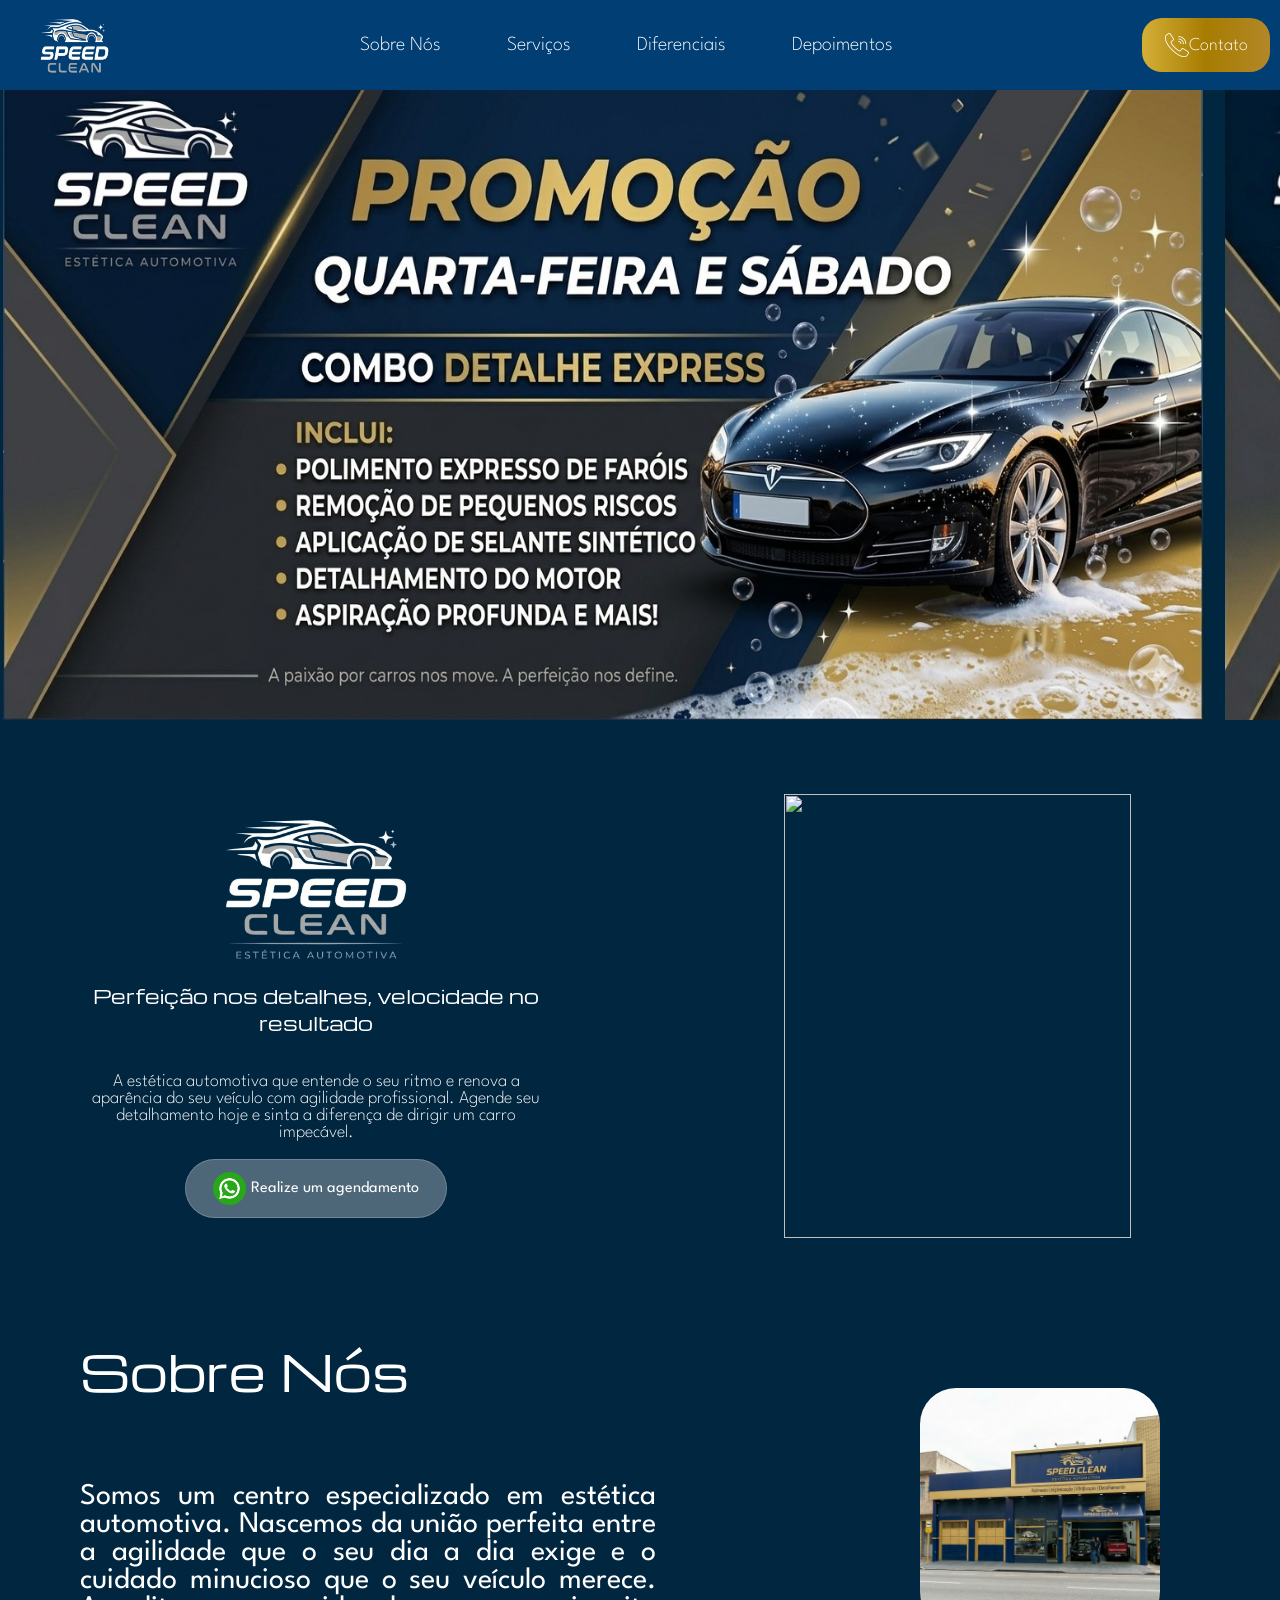
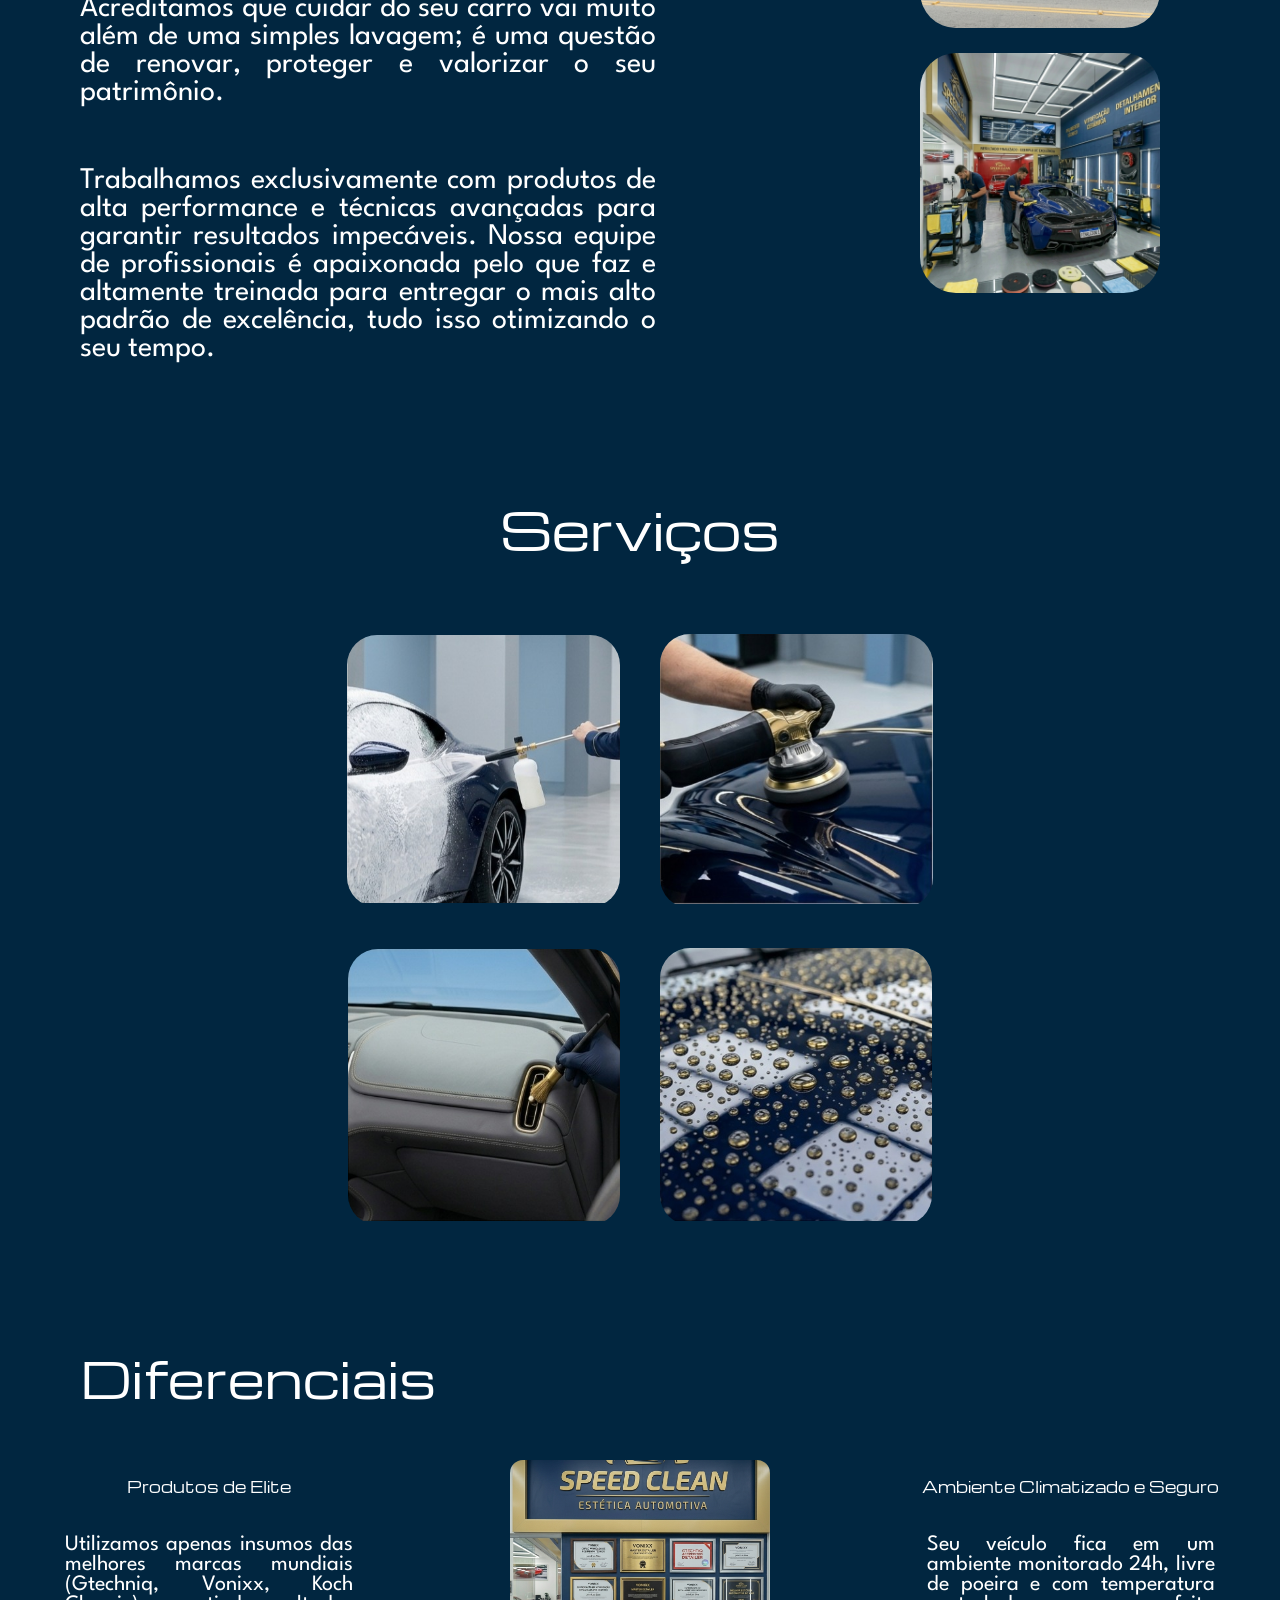
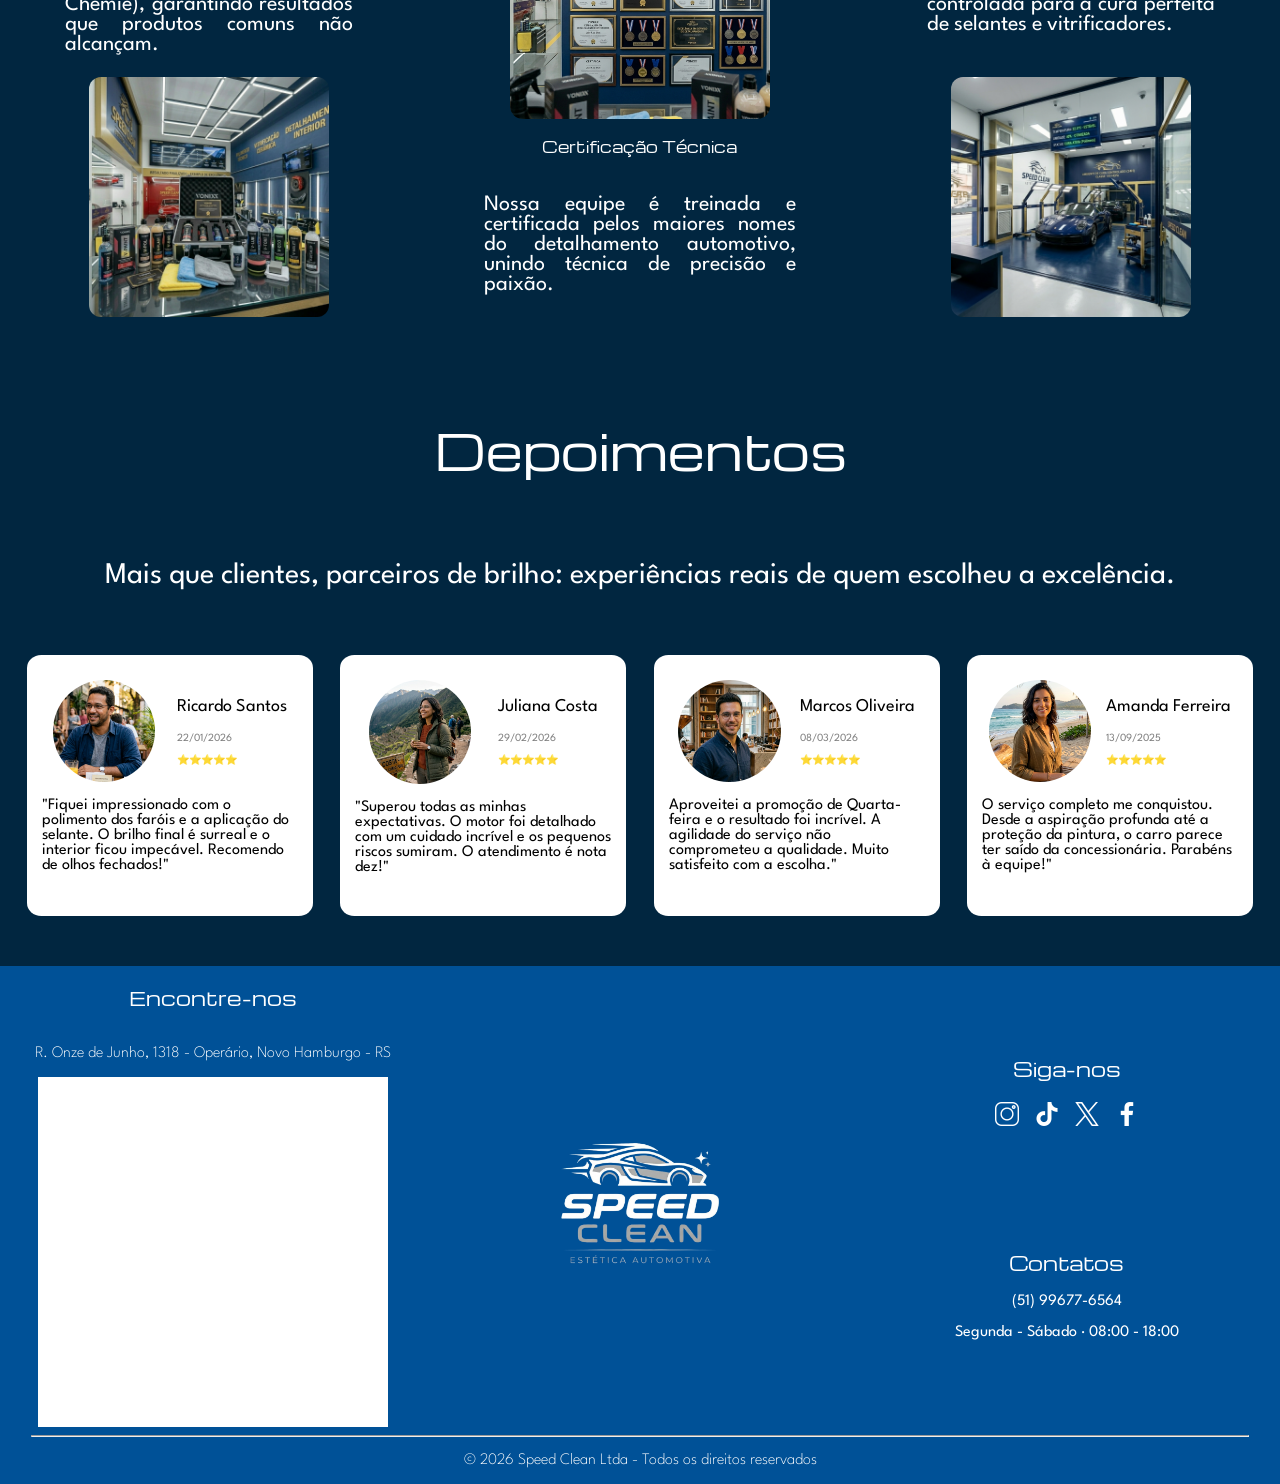
==== commit 33007192: "alteracoes ana final" ====
--- a/index.html
+++ b/index.html
@@ -38,31 +38,22 @@
                 </div>
                 <div class="contato"><img src="images/call.png" alt="contato"><a href="#footer">Contato</a></div>
             </div>
-            <section class="slider">
-                <div class="slider-content">
-                    
-                    <input type="radio" name="btn-radio" id="radio1">
-                    <input type="radio" name="btn-radio" id="radio2">
-
-                    <div class="slide-box primeiro">
-                        <img class="img-desktop" src="images/promocao_1.jpg" alt="promoção1">
-                    </div>
-                    <div class="slide-box">
-                        <img class="img-desktop" src="images/promocao_2.jpg" alt="promoção1">
-                    </div>
-
-                    <div class="nav-auto">
-                        <div class="auto-btn1"></div>
-                        <div class="auto-btn2"></div>
-                    </div>
-
-                    <div class="nav-manual">
-                        <label for="radio1" class="manual-btn"></label>
-                        <label for="radio2" class="manual-btn"></label>
-                    </div>
+        </header>
+
+        <section class="carrossel">
+                <div class="grupo">
+                    <div class="card-carrossel"><img class="img-desktop" src="images/promocao_1.jpg" alt="promocao1"></div>
+                    <div class="card-carrossel"><img class="img-desktop" src="images/promocao_2.jpg" alt="promocao2"></div>
+                    <div class="card-carrossel"><img class="img-desktop" src="images/promocao_1.jpg" alt="promocao1"></div>
+                    <div class="card-carrossel"><img class="img-desktop" src="images/promocao_2.jpg" alt="promocao2"></div>
+                </div>
+                  <div aria-hidden class="grupo">
+                      <div class="card-carrossel"><img class="img-desktop" src="images/promocao_1.jpg" alt="promocao1"></div>
+                      <div class="card-carrossel"><img class="img-desktop" src="images/promocao_2.jpg" alt="promocao2"></div>
+                       <div class="card-carrossel"><img class="img-desktop" src="images/promocao_1.jpg" alt="promocao1"></div>
+                       <div class="card-carrossel"><img class="img-desktop" src="images/promocao_2.jpg" alt="promocao2"></div>
                 </div>
             </section>
-        </header>
 
         <section class="pagina-inicial">
             <div class="pagina-inicial-left">
@@ -291,10 +282,10 @@
                 <a href="index.html"><img src="images/logo_header.png" alt="logo_clara" class="logo"></a>
                 <div class="material-symbols-outlined" id="burguer" onclick="clickMenu()">menu</div>
                 <div class="menu_hamburguer" id="itens">
-                        <a href="#sobre-nos">Sobre Nós</a>
-                        <a href="#servicos">Serviços</a>
-                        <a href="#diferenciais">Diferenciais</a>
-                        <a href="#depoimentos">Depoimentos</a>
+                        <a href="#sobre-nos-mobile">Sobre Nós</a>
+                        <a href="#servicos-mobile">Serviços</a>
+                        <a href="#diferenciais-mobile">Diferenciais</a>
+                        <a href="#depoimentos-mobile">Depoimentos</a>
                 </div>
             </div> 
         </header>
@@ -319,7 +310,7 @@
             </div>
         </section>
         
-        <section class="sobre-nos" id="sobre-nos">
+        <section class="sobre-nos" id="sobre-nos-mobile">
             <div class="sobre-nos-texto">
                 <h1>Sobre Nós</h1>
                 <p>Somos um centro especializado em estética automotiva. Nascemos da união perfeita entre a agilidade que o seu dia a dia exige e o cuidado minucioso que o seu veículo merece. Acreditamos que cuidar do seu carro vai muito além de uma simples lavagem; é uma questão de renovar, proteger e valorizar o seu patrimônio.</p>
@@ -327,7 +318,7 @@
             </div>
         </section>
 
-        <section class="servicos" id="servicos">
+        <section class="servicos" id="servicos-mobile">
             <h1>Serviços</h1>
             
             <div class="cards">
@@ -353,7 +344,7 @@
           </div>  
         </section>
         
-         <section class="diferenciais" id="diferenciais">
+         <section class="diferenciais" id="diferenciais-mobile">
             <div class="diferenciais-h1">
                 <h1>Diferenciais</h1>
             </div>
@@ -391,7 +382,7 @@
             </div>
         </section>
          
-        <section class="depoimentos-mobile" id="depoimentos">
+        <section class="depoimentos" id="depoimentos-mobile">
             <div class="title-dep">
                 <h1>Depoimentos</h1>
                 <p>Mais que clientes, parceiros de brilho: experiências reais de quem escolheu a excelência.</p>
@@ -489,6 +480,8 @@
                     <div class="swiper-pagination"></div>
                 </div>
             </div> -->
+
+            
             
             <div class="lista-dep">
                  <div class="box-dep">
--- a/desktop.css
+++ b/desktop.css
@@ -89,70 +89,47 @@
     color: white;
   }
 
-  .slider{
-    margin: 0 auto;
-    width: 100%;
-    height: auto;
-    padding: 100px 0px 0px 0px ;
-    overflow: hidden;
-    background-color: #012640;
-  }
-
-  .slider-content{
-    width: 400%;
-    height: auto;
-    display: flex;
-    animation-direction: alternate;
-  }
-
-  .slider-content input{
-    display: none;
-  }
-
-  .slide-box{
-    width: 25%;
-    height: auto;
-    position: relative;
-    text-align: center;
-    transition: 1s;
-  }
-
-  .nav-manual, .nav-auto{
-    position: absolute;
-    width: 100%;
-    margin-top: 35%;
-    display: flex;
-    justify-content: center;
-  }
-
-  .nav-manual .manual-btn, .nav-auto div{
-    border: 1px solid #D4AF37;
-    padding: 10px;
-    border-radius: 50%;
-    margin: 5px;
-    cursor: pointer;
-    transition: 0.2s;
-  }
-
-  .nav-manual .manual-btn:hover{
-    background-color: #D4AF37;
+  .carrossel{
+      margin: 0px;
+      width: 100%;
+      display: flex;
+      overflow: hidden ;
+      padding: 20px 0px ;
+    }
+
+    .carrossel::-webkit-scrollbar{
+      display: none;
+    }
+
+    .grupo{
+      display: flex;
+      justify-content: center;
+      gap: 1em;
+      animation: spin   20s infinite linear;  
+      padding-right: 1em;  
+    }
+
+    .card-carrossel{
+      flex: 0 0 20em;
+      height: auto;
+      padding: 50px 3px 0px 3px;
+      align-content: center;
+    }
+
+   @keyframes spin {
+    from {
+      transform: translateX(0);
+    }
+    to {
+      transform: translateX(-50%);
+    }
   }
 
   .img-desktop{
-    height: 550px;
-  }
-
-  #radio1:checked ~ .nav-auto .auto-btn1, #radio2:checked ~ .nav-auto .auto-btn2{
-    background-color: #D4AF37;
-  }
-
-  #radio1:checked ~ .primeiro{
-    margin-left: 0%;
-  }
-
-  #radio2:checked ~ .primeiro{
-    margin-left: -25%;
-  }
+    width: 1200px;
+    height: 650px;
+  }
+
 
   body{
     width: 100%; 
@@ -545,6 +522,10 @@
     transition: 0.3s;
   }
 
+  form > a{
+    text-decoration: none;
+  }
+
   .btn-confirmar:hover {
     background-color: #a38535;
     transform: scale(1.1);
--- a/mobile.css
+++ b/mobile.css
@@ -292,6 +292,10 @@
       text-align: center;
     }
 
+    .servicos-info > h1{
+      margin: 10px;
+    }
+
     .servicos-info{
       display: flex;
       flex-direction: column;
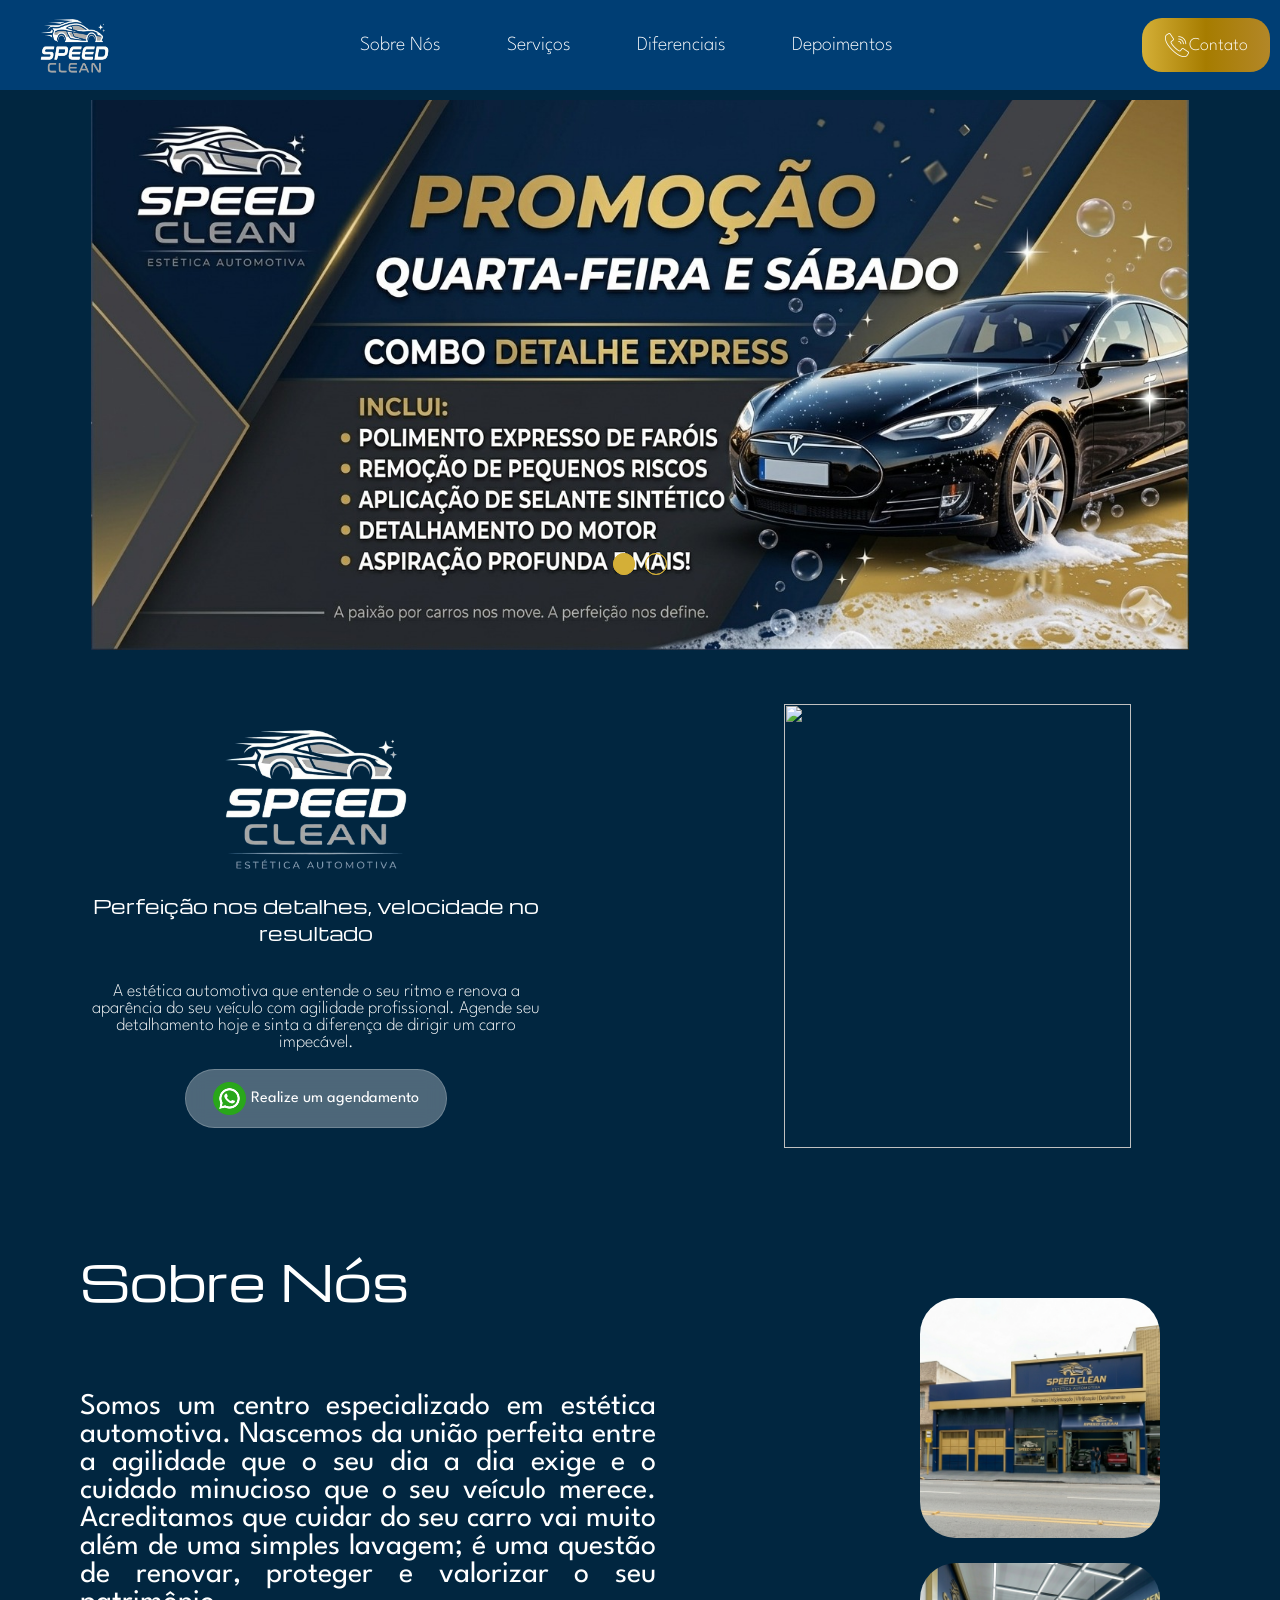
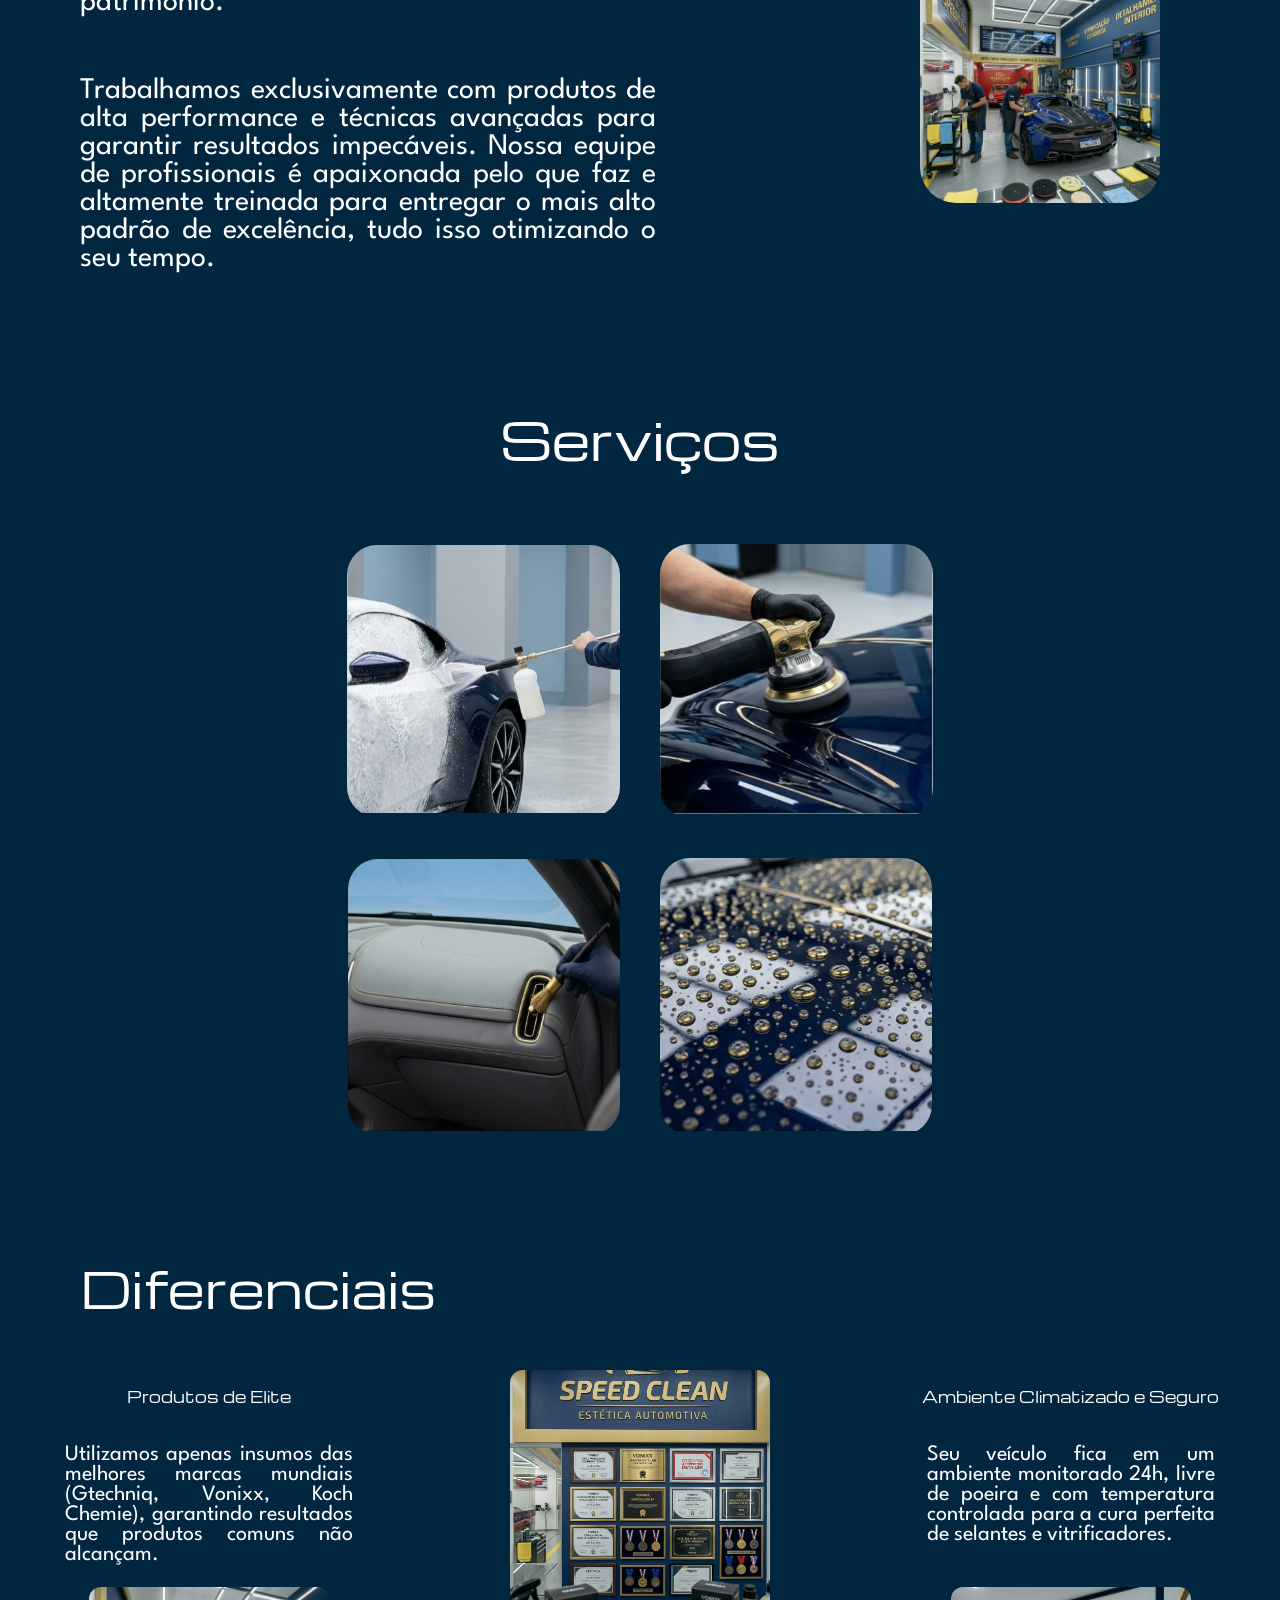
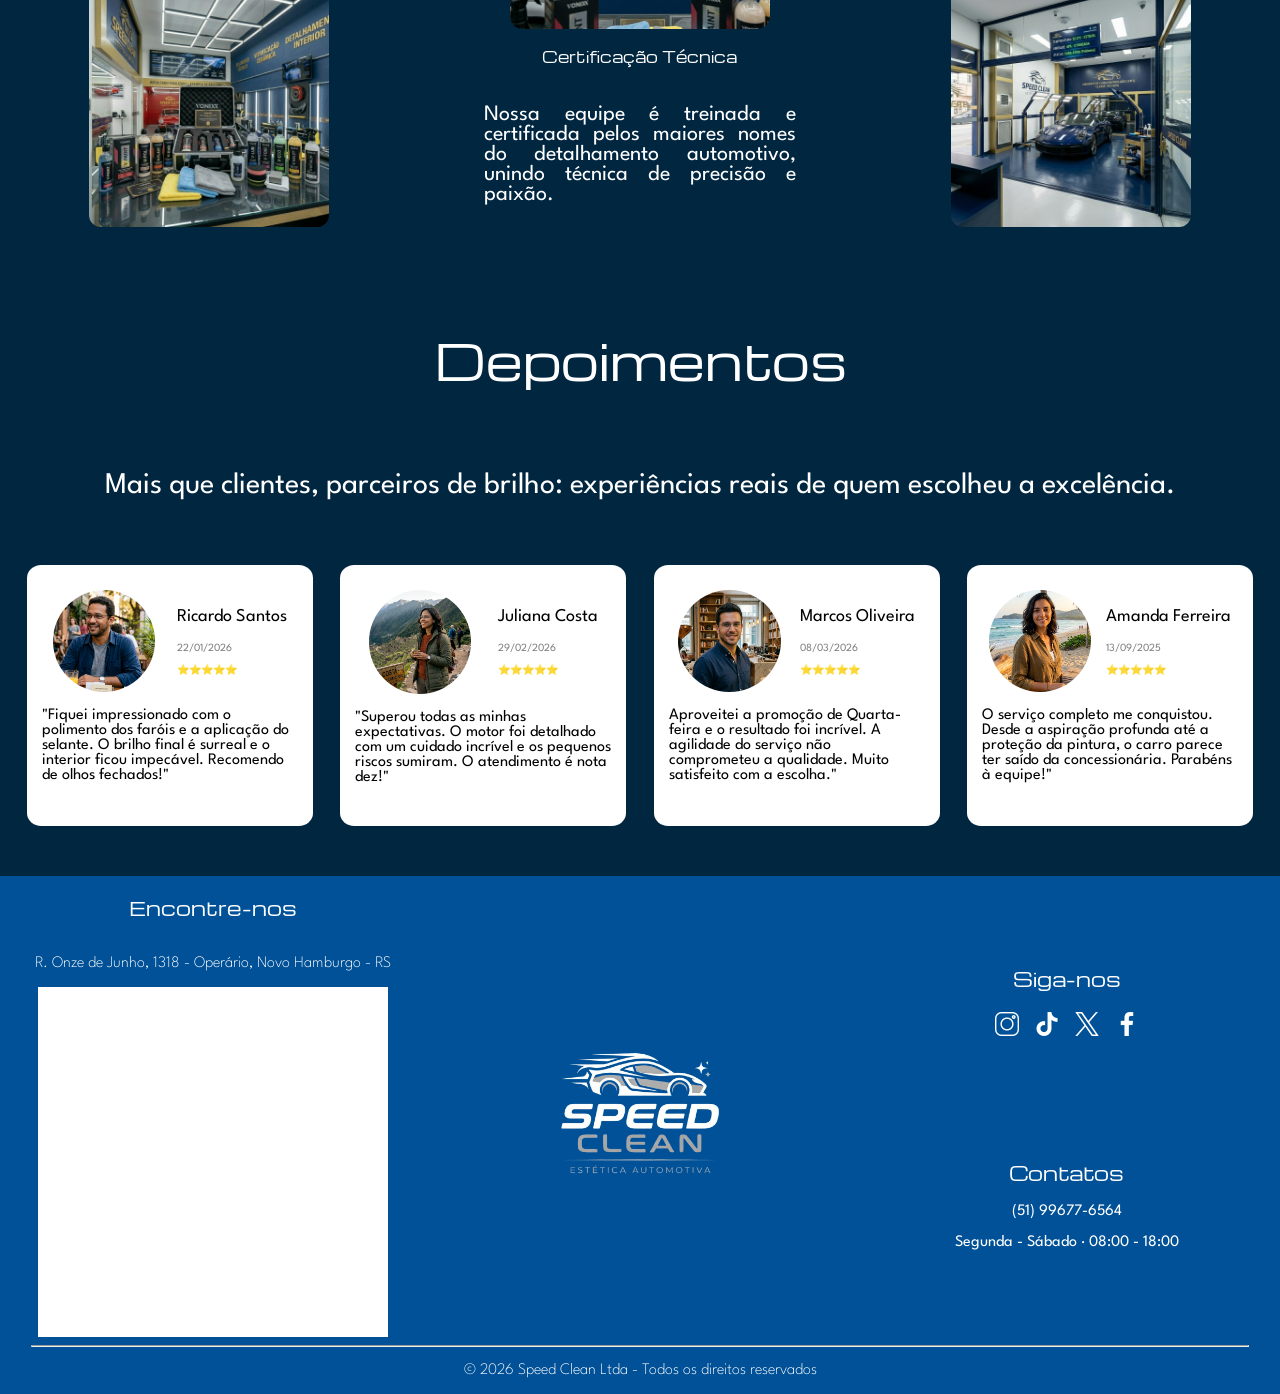
==== commit 8611037d: "finaldia2704" ====
--- a/index.html
+++ b/index.html
@@ -38,22 +38,31 @@
                 </div>
                 <div class="contato"><img src="images/call.png" alt="contato"><a href="#footer">Contato</a></div>
             </div>
+            <section class="slider">
+                <div class="slider-content">
+                    
+                    <input type="radio" name="btn-radio" id="radio1">
+                    <input type="radio" name="btn-radio" id="radio2">
+
+                    <div class="slide-box primeiro">
+                        <img class="img-desktop" src="images/promocao_1.jpg" alt="promoção1">
+                    </div>
+                    <div class="slide-box">
+                        <img class="img-desktop" src="images/promocao_2.jpg" alt="promoção1">
+                    </div>
+
+                    <div class="nav-auto">
+                        <div class="auto-btn1"></div>
+                        <div class="auto-btn2"></div>
+                    </div>
+
+                    <div class="nav-manual">
+                        <label for="radio1" class="manual-btn"></label>
+                        <label for="radio2" class="manual-btn"></label>
+                    </div>
+                </div>
+            </section>
         </header>
-
-        <section class="carrossel">
-                <div class="grupo">
-                    <div class="card-carrossel"><img class="img-desktop" src="images/promocao_1.jpg" alt="promocao1"></div>
-                    <div class="card-carrossel"><img class="img-desktop" src="images/promocao_2.jpg" alt="promocao2"></div>
-                    <div class="card-carrossel"><img class="img-desktop" src="images/promocao_1.jpg" alt="promocao1"></div>
-                    <div class="card-carrossel"><img class="img-desktop" src="images/promocao_2.jpg" alt="promocao2"></div>
-                </div>
-                  <div aria-hidden class="grupo">
-                      <div class="card-carrossel"><img class="img-desktop" src="images/promocao_1.jpg" alt="promocao1"></div>
-                      <div class="card-carrossel"><img class="img-desktop" src="images/promocao_2.jpg" alt="promocao2"></div>
-                       <div class="card-carrossel"><img class="img-desktop" src="images/promocao_1.jpg" alt="promocao1"></div>
-                       <div class="card-carrossel"><img class="img-desktop" src="images/promocao_2.jpg" alt="promocao2"></div>
-                </div>
-            </section>
 
         <section class="pagina-inicial">
             <div class="pagina-inicial-left">
@@ -286,6 +295,7 @@
                         <a href="#servicos-mobile">Serviços</a>
                         <a href="#diferenciais-mobile">Diferenciais</a>
                         <a href="#depoimentos-mobile">Depoimentos</a>
+                        <div class="contato"><img src="images/call.png" alt="contato"><a href="#footer">Contato</a></div>
                 </div>
             </div> 
         </header>
@@ -305,6 +315,10 @@
                        <div class="card-carrossel"><img class="img-mobile" src="images/promocao2_mobile.jpg" alt="promocao2"></div>
                 </div>
             </section>
+            <div class="title-inicio">
+                <h1>Perfeição nos detalhes, velocidade no resultado</h1>
+                <p>A estética automotiva que entende o seu ritmo e renova a aparência do seu veículo com agilidade profissional. Agende seu detalhamento hoje e sinta a diferença de dirigir um carro impecável.</p>
+            </div>
             <div class="pagina-inicial-right">
                 <img src="images/fotoinicial-mobile.png" alt="">
             </div>
@@ -382,7 +396,7 @@
             </div>
         </section>
          
-        <section class="depoimentos" id="depoimentos-mobile">
+        <section class="depoimentos-mobile">
             <div class="title-dep">
                 <h1>Depoimentos</h1>
                 <p>Mais que clientes, parceiros de brilho: experiências reais de quem escolheu a excelência.</p>
--- a/desktop.css
+++ b/desktop.css
@@ -89,47 +89,70 @@
     color: white;
   }
 
-  .carrossel{
-      margin: 0px;
-      width: 100%;
-      display: flex;
-      overflow: hidden ;
-      padding: 20px 0px ;
-    }
-
-    .carrossel::-webkit-scrollbar{
-      display: none;
-    }
-
-    .grupo{
-      display: flex;
-      justify-content: center;
-      gap: 1em;
-      animation: spin   20s infinite linear;  
-      padding-right: 1em;  
-    }
-
-    .card-carrossel{
-      flex: 0 0 20em;
-      height: auto;
-      padding: 50px 3px 0px 3px;
-      align-content: center;
-    }
-
-   @keyframes spin {
-    from {
-      transform: translateX(0);
-    }
-    to {
-      transform: translateX(-50%);
-    }
+  .slider{
+    margin: 0 auto;
+    width: 100%;
+    height: auto;
+    padding: 100px 0px 0px 0px ;
+    overflow: hidden;
+    background-color: #012640;
+  }
+
+  .slider-content{
+    width: 400%;
+    height: auto;
+    display: flex;
+    animation-direction: alternate;
+  }
+
+  .slider-content input{
+    display: none;
+  }
+
+  .slide-box{
+    width: 25%;
+    height: auto;
+    position: relative;
+    text-align: center;
+    transition: 1s;
+  }
+
+  .nav-manual, .nav-auto{
+    position: absolute;
+    width: 100%;
+    margin-top: 35%;
+    display: flex;
+    justify-content: center;
+  }
+
+  .nav-manual .manual-btn, .nav-auto div{
+    border: 1px solid #D4AF37;
+    padding: 10px;
+    border-radius: 50%;
+    margin: 5px;
+    cursor: pointer;
+    transition: 0.2s;
+  }
+
+  .nav-manual .manual-btn:hover{
+    background-color: #D4AF37;
   }
 
   .img-desktop{
-    width: 1200px;
-    height: 650px;
-  }
-
+    height: 550px;
+  }
+
+  #radio1:checked ~ .nav-auto .auto-btn1, #radio2:checked ~ .nav-auto .auto-btn2{
+    background-color: #D4AF37;
+  }
+
+  #radio1:checked ~ .primeiro{
+    margin-left: 0%;
+  }
+
+  #radio2:checked ~ .primeiro{
+    margin-left: -25%;
+  }
 
   body{
     width: 100%; 
@@ -385,9 +408,25 @@
   }
 
   .image-trabalho{
-    width: 50%;
+    width: 100%;
     height: 100%;
     border-radius: 30px;
+  }
+
+  .trabalho-esquerda{
+    display: flex;
+    flex-flow: row nowrap;
+    justify-content: space-around;
+    width: 30%;
+    gap: 5px;
+  }
+
+   .trabalho-direita{
+    display: flex;
+    flex-flow: row nowrap;
+    justify-content: space-around;
+    width: 30%;
+    gap: 5px;
   }
 
   .agendamento > img{
@@ -522,10 +561,6 @@
     transition: 0.3s;
   }
 
-  form > a{
-    text-decoration: none;
-  }
-
   .btn-confirmar:hover {
     background-color: #a38535;
     transform: scale(1.1);
--- a/mobile.css
+++ b/mobile.css
@@ -130,6 +130,21 @@
   display: flex;
 }
 
+.title-inicio{
+  display: flex;
+  flex-flow: column nowrap;
+  text-align: center;
+  width: 90%;
+}
+
+.title-inicio > h1{
+  font-size: 25px;
+}
+
+.title-inicio > p{
+  font-size: 18px;
+}
+
     .pagina-inicial{
         width: 100%;
         display: flex;
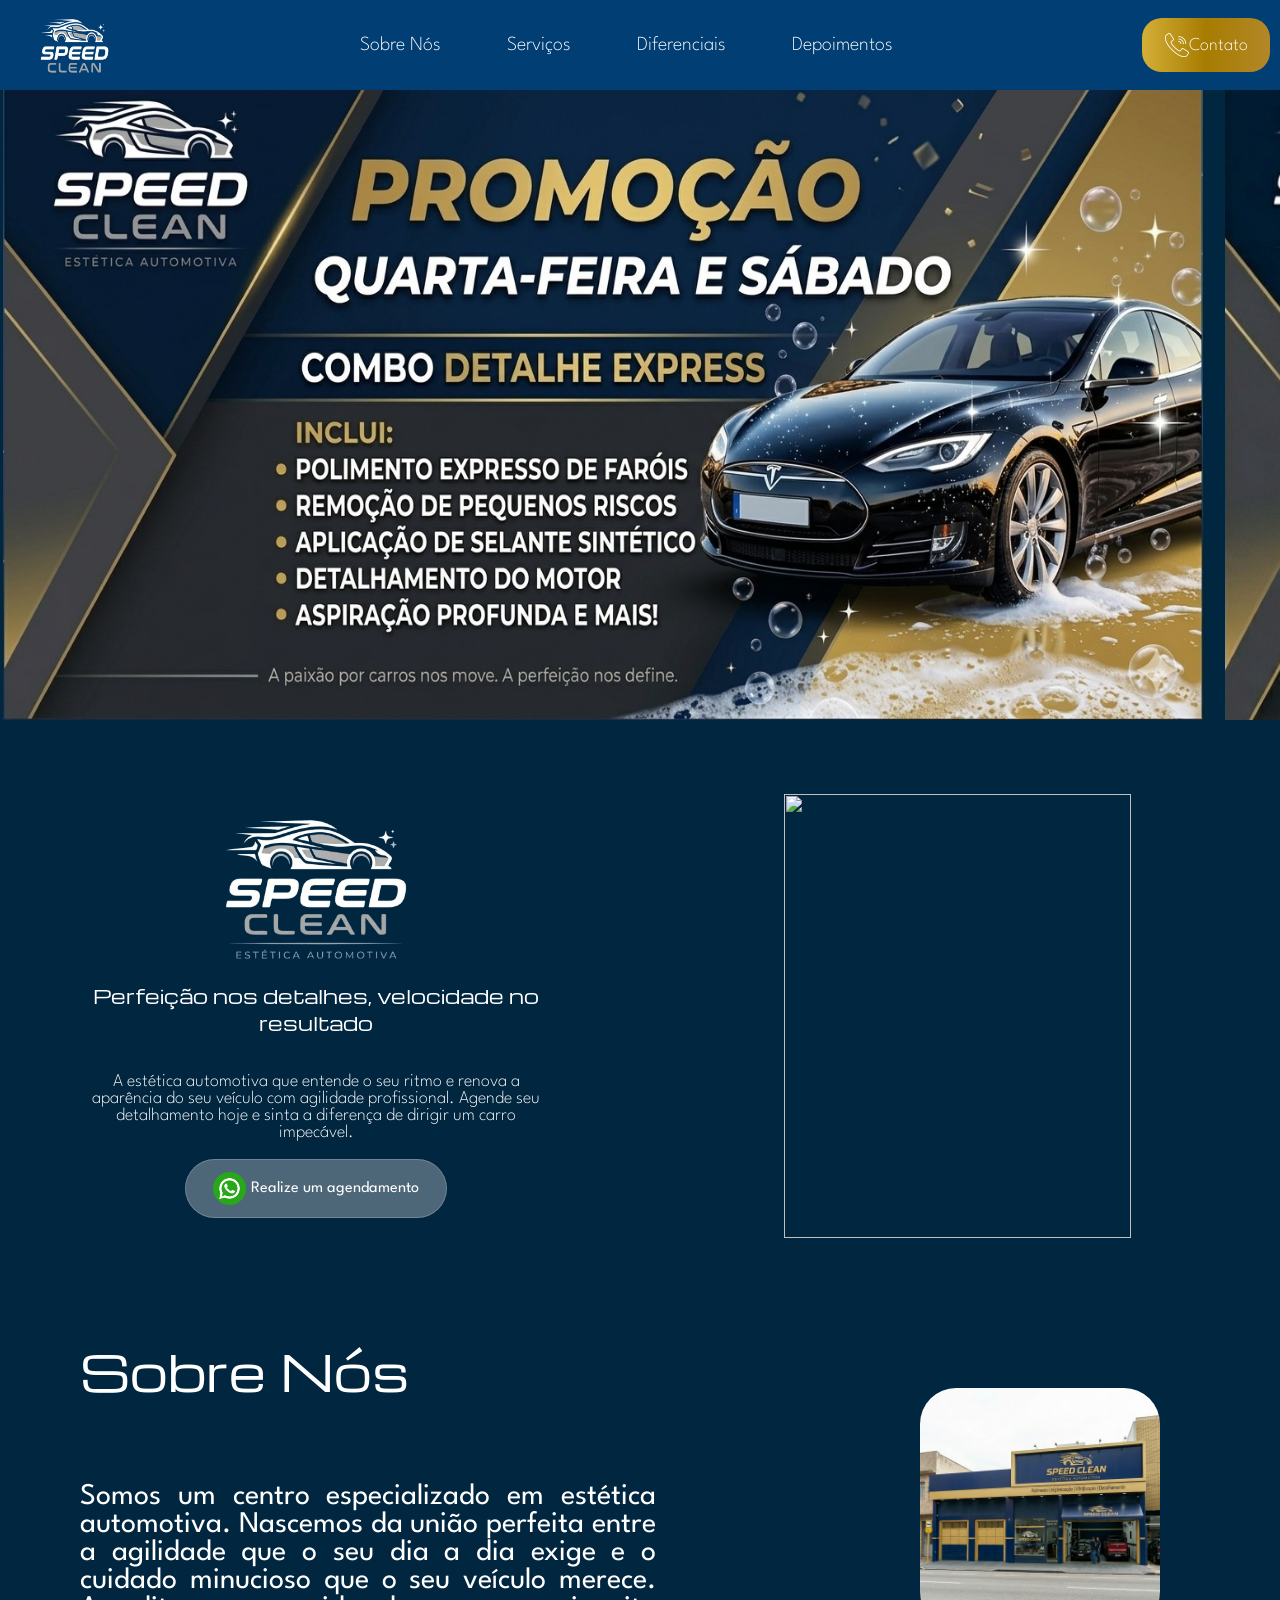
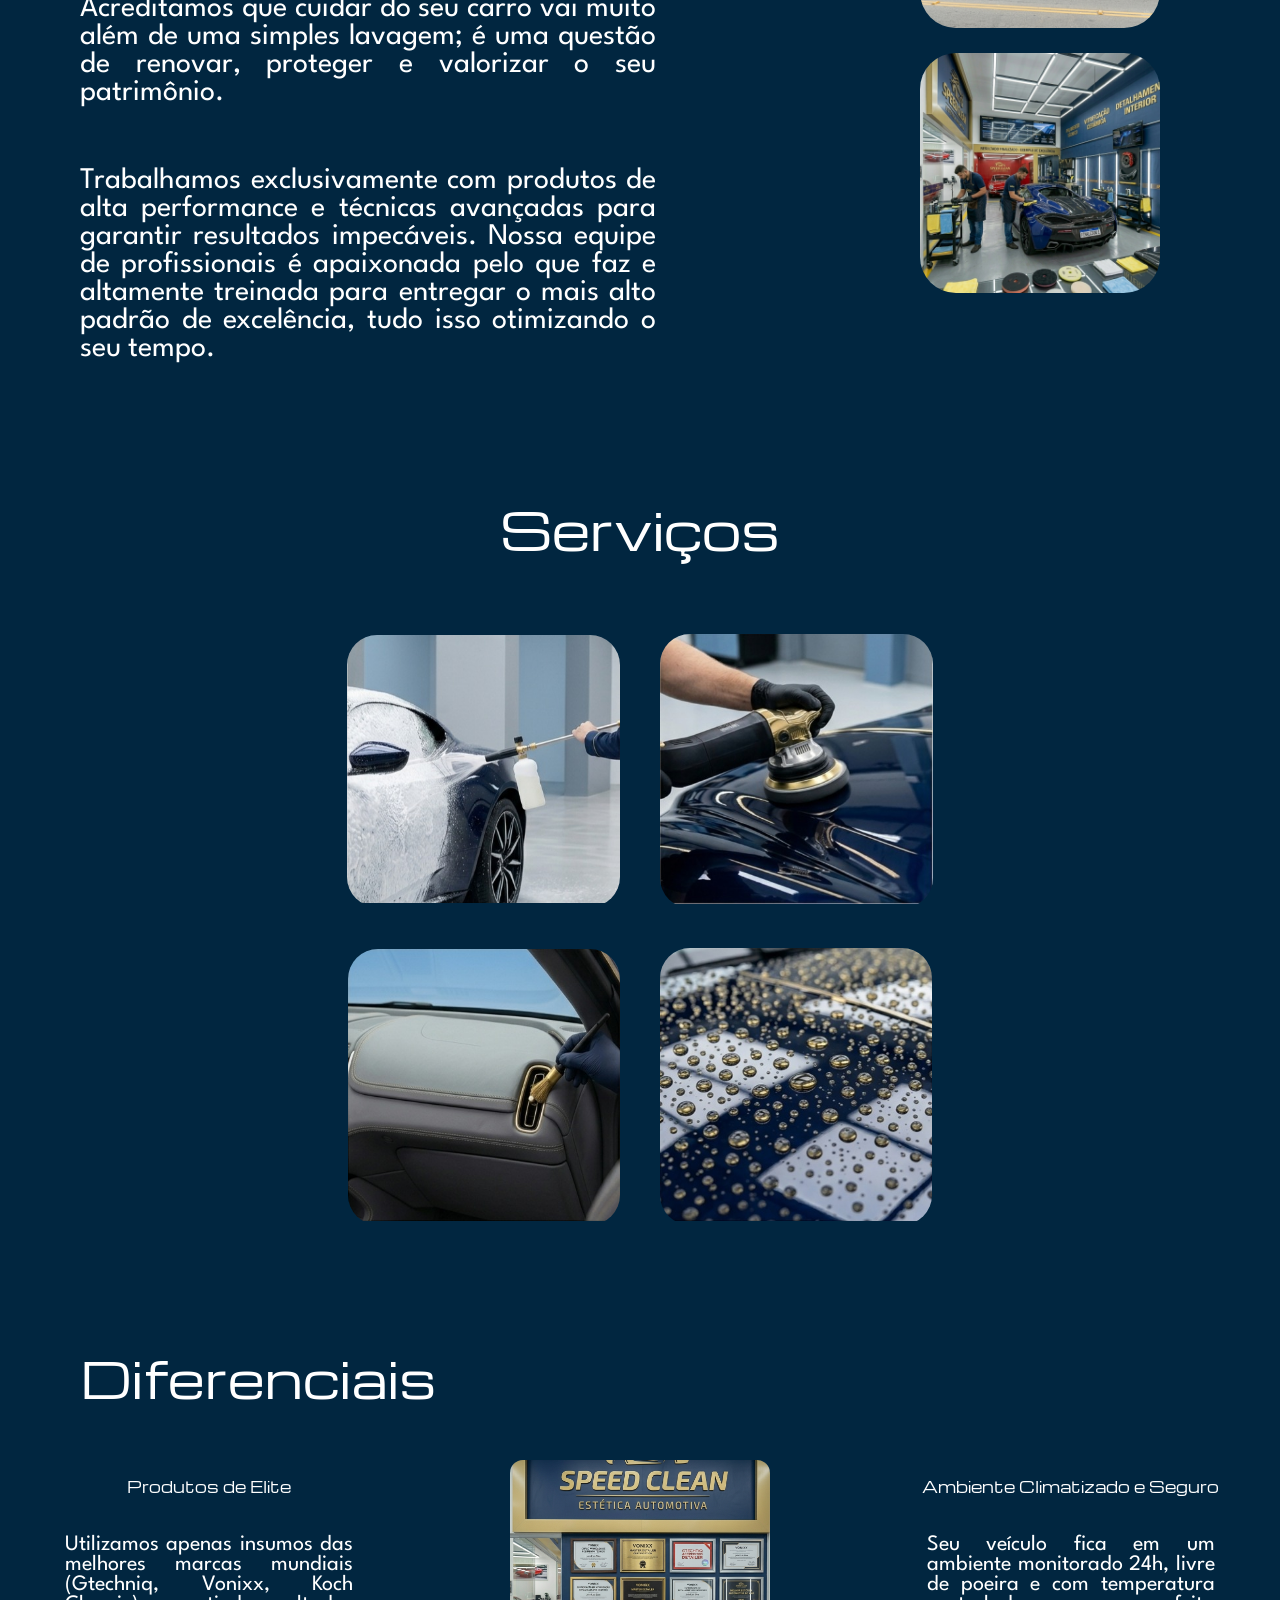
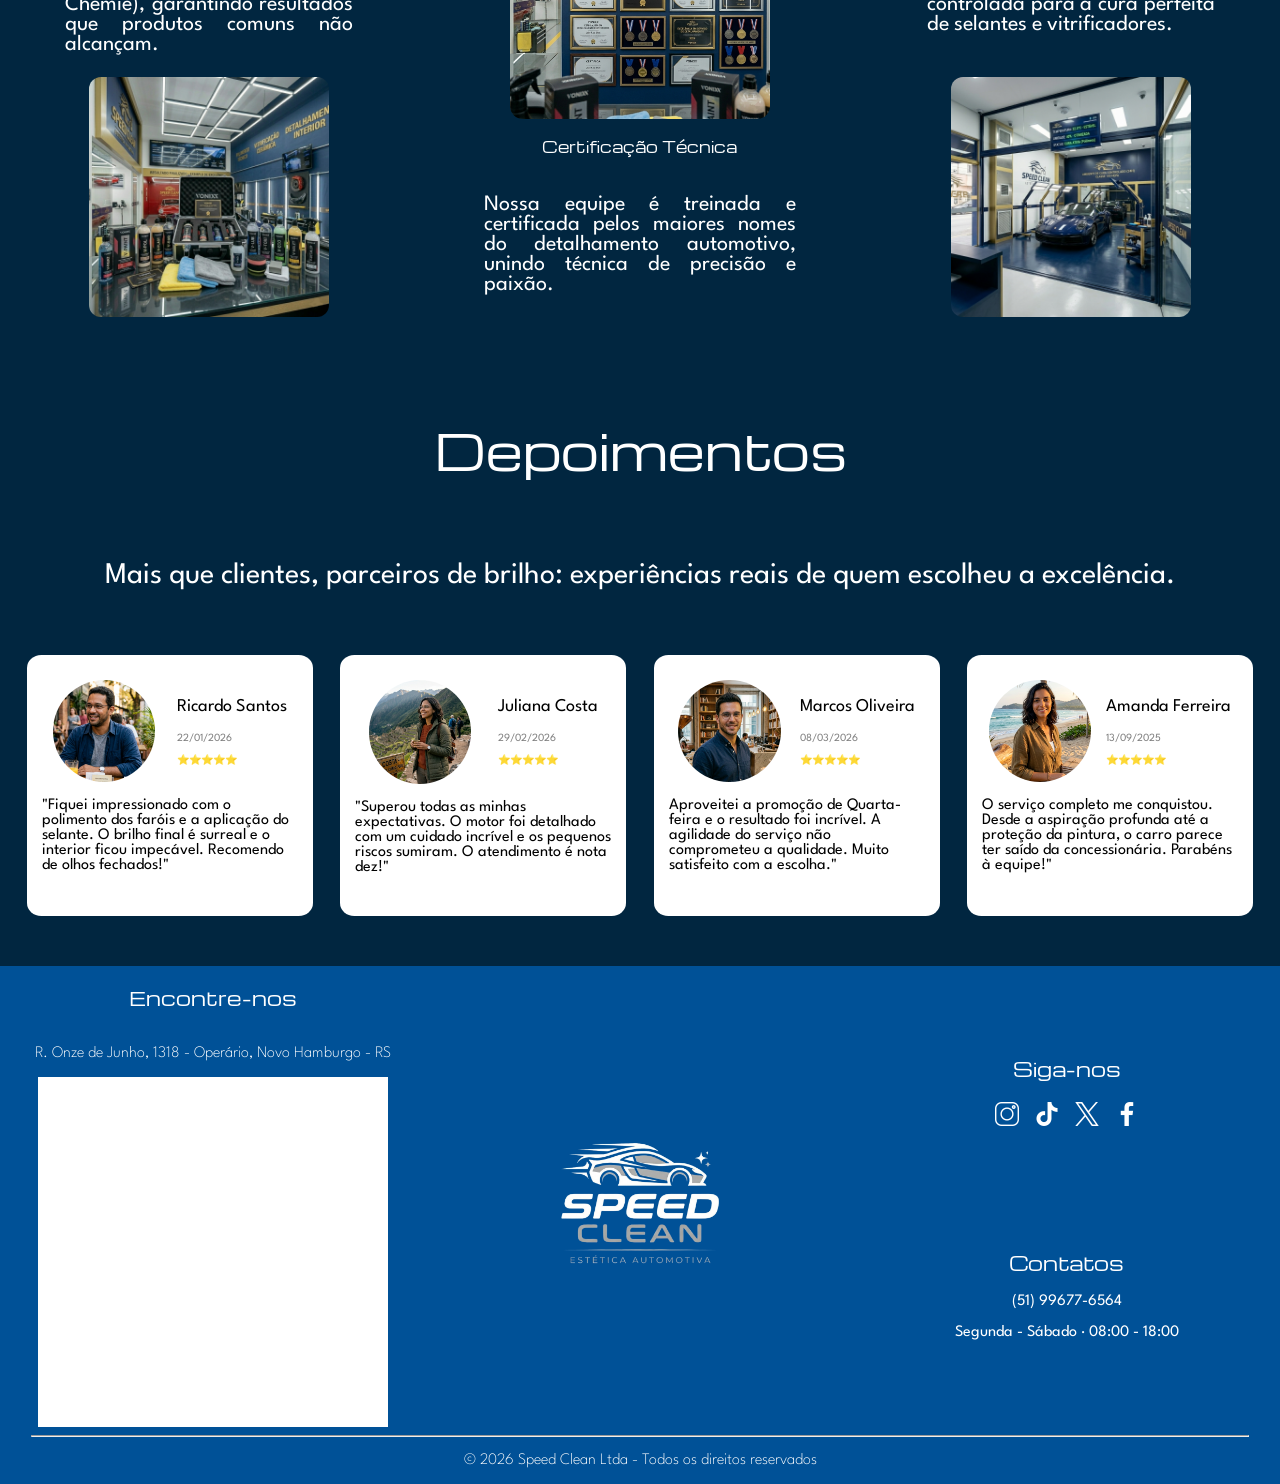
==== commit 660bfe40: "Merge branch 'main' of https://github.com/spereiraanajulia-prog/speed_clean" ====
--- a/index.html
+++ b/index.html
@@ -38,31 +38,22 @@
                 </div>
                 <div class="contato"><img src="images/call.png" alt="contato"><a href="#footer">Contato</a></div>
             </div>
-            <section class="slider">
-                <div class="slider-content">
-                    
-                    <input type="radio" name="btn-radio" id="radio1">
-                    <input type="radio" name="btn-radio" id="radio2">
-
-                    <div class="slide-box primeiro">
-                        <img class="img-desktop" src="images/promocao_1.jpg" alt="promoção1">
-                    </div>
-                    <div class="slide-box">
-                        <img class="img-desktop" src="images/promocao_2.jpg" alt="promoção1">
-                    </div>
-
-                    <div class="nav-auto">
-                        <div class="auto-btn1"></div>
-                        <div class="auto-btn2"></div>
-                    </div>
-
-                    <div class="nav-manual">
-                        <label for="radio1" class="manual-btn"></label>
-                        <label for="radio2" class="manual-btn"></label>
-                    </div>
+        </header>
+
+        <section class="carrossel">
+                <div class="grupo">
+                    <div class="card-carrossel"><img class="img-desktop" src="images/promocao_1.jpg" alt="promocao1"></div>
+                    <div class="card-carrossel"><img class="img-desktop" src="images/promocao_2.jpg" alt="promocao2"></div>
+                    <div class="card-carrossel"><img class="img-desktop" src="images/promocao_1.jpg" alt="promocao1"></div>
+                    <div class="card-carrossel"><img class="img-desktop" src="images/promocao_2.jpg" alt="promocao2"></div>
+                </div>
+                  <div aria-hidden class="grupo">
+                      <div class="card-carrossel"><img class="img-desktop" src="images/promocao_1.jpg" alt="promocao1"></div>
+                      <div class="card-carrossel"><img class="img-desktop" src="images/promocao_2.jpg" alt="promocao2"></div>
+                       <div class="card-carrossel"><img class="img-desktop" src="images/promocao_1.jpg" alt="promocao1"></div>
+                       <div class="card-carrossel"><img class="img-desktop" src="images/promocao_2.jpg" alt="promocao2"></div>
                 </div>
             </section>
-        </header>
 
         <section class="pagina-inicial">
             <div class="pagina-inicial-left">
@@ -295,7 +286,6 @@
                         <a href="#servicos-mobile">Serviços</a>
                         <a href="#diferenciais-mobile">Diferenciais</a>
                         <a href="#depoimentos-mobile">Depoimentos</a>
-                        <div class="contato"><img src="images/call.png" alt="contato"><a href="#footer">Contato</a></div>
                 </div>
             </div> 
         </header>
@@ -396,7 +386,7 @@
             </div>
         </section>
          
-        <section class="depoimentos-mobile">
+        <section class="depoimentos" id="depoimentos-mobile">
             <div class="title-dep">
                 <h1>Depoimentos</h1>
                 <p>Mais que clientes, parceiros de brilho: experiências reais de quem escolheu a excelência.</p>
--- a/desktop.css
+++ b/desktop.css
@@ -89,70 +89,47 @@
     color: white;
   }
 
-  .slider{
-    margin: 0 auto;
-    width: 100%;
-    height: auto;
-    padding: 100px 0px 0px 0px ;
-    overflow: hidden;
-    background-color: #012640;
-  }
-
-  .slider-content{
-    width: 400%;
-    height: auto;
-    display: flex;
-    animation-direction: alternate;
-  }
-
-  .slider-content input{
-    display: none;
-  }
-
-  .slide-box{
-    width: 25%;
-    height: auto;
-    position: relative;
-    text-align: center;
-    transition: 1s;
-  }
-
-  .nav-manual, .nav-auto{
-    position: absolute;
-    width: 100%;
-    margin-top: 35%;
-    display: flex;
-    justify-content: center;
-  }
-
-  .nav-manual .manual-btn, .nav-auto div{
-    border: 1px solid #D4AF37;
-    padding: 10px;
-    border-radius: 50%;
-    margin: 5px;
-    cursor: pointer;
-    transition: 0.2s;
-  }
-
-  .nav-manual .manual-btn:hover{
-    background-color: #D4AF37;
+  .carrossel{
+      margin: 0px;
+      width: 100%;
+      display: flex;
+      overflow: hidden ;
+      padding: 20px 0px ;
+    }
+
+    .carrossel::-webkit-scrollbar{
+      display: none;
+    }
+
+    .grupo{
+      display: flex;
+      justify-content: center;
+      gap: 1em;
+      animation: spin   20s infinite linear;  
+      padding-right: 1em;  
+    }
+
+    .card-carrossel{
+      flex: 0 0 20em;
+      height: auto;
+      padding: 50px 3px 0px 3px;
+      align-content: center;
+    }
+
+   @keyframes spin {
+    from {
+      transform: translateX(0);
+    }
+    to {
+      transform: translateX(-50%);
+    }
   }
 
   .img-desktop{
-    height: 550px;
-  }
-
-  #radio1:checked ~ .nav-auto .auto-btn1, #radio2:checked ~ .nav-auto .auto-btn2{
-    background-color: #D4AF37;
-  }
-
-  #radio1:checked ~ .primeiro{
-    margin-left: 0%;
-  }
-
-  #radio2:checked ~ .primeiro{
-    margin-left: -25%;
-  }
+    width: 1200px;
+    height: 650px;
+  }
+
 
   body{
     width: 100%; 
@@ -561,6 +538,10 @@
     transition: 0.3s;
   }
 
+  form > a{
+    text-decoration: none;
+  }
+
   .btn-confirmar:hover {
     background-color: #a38535;
     transform: scale(1.1);
